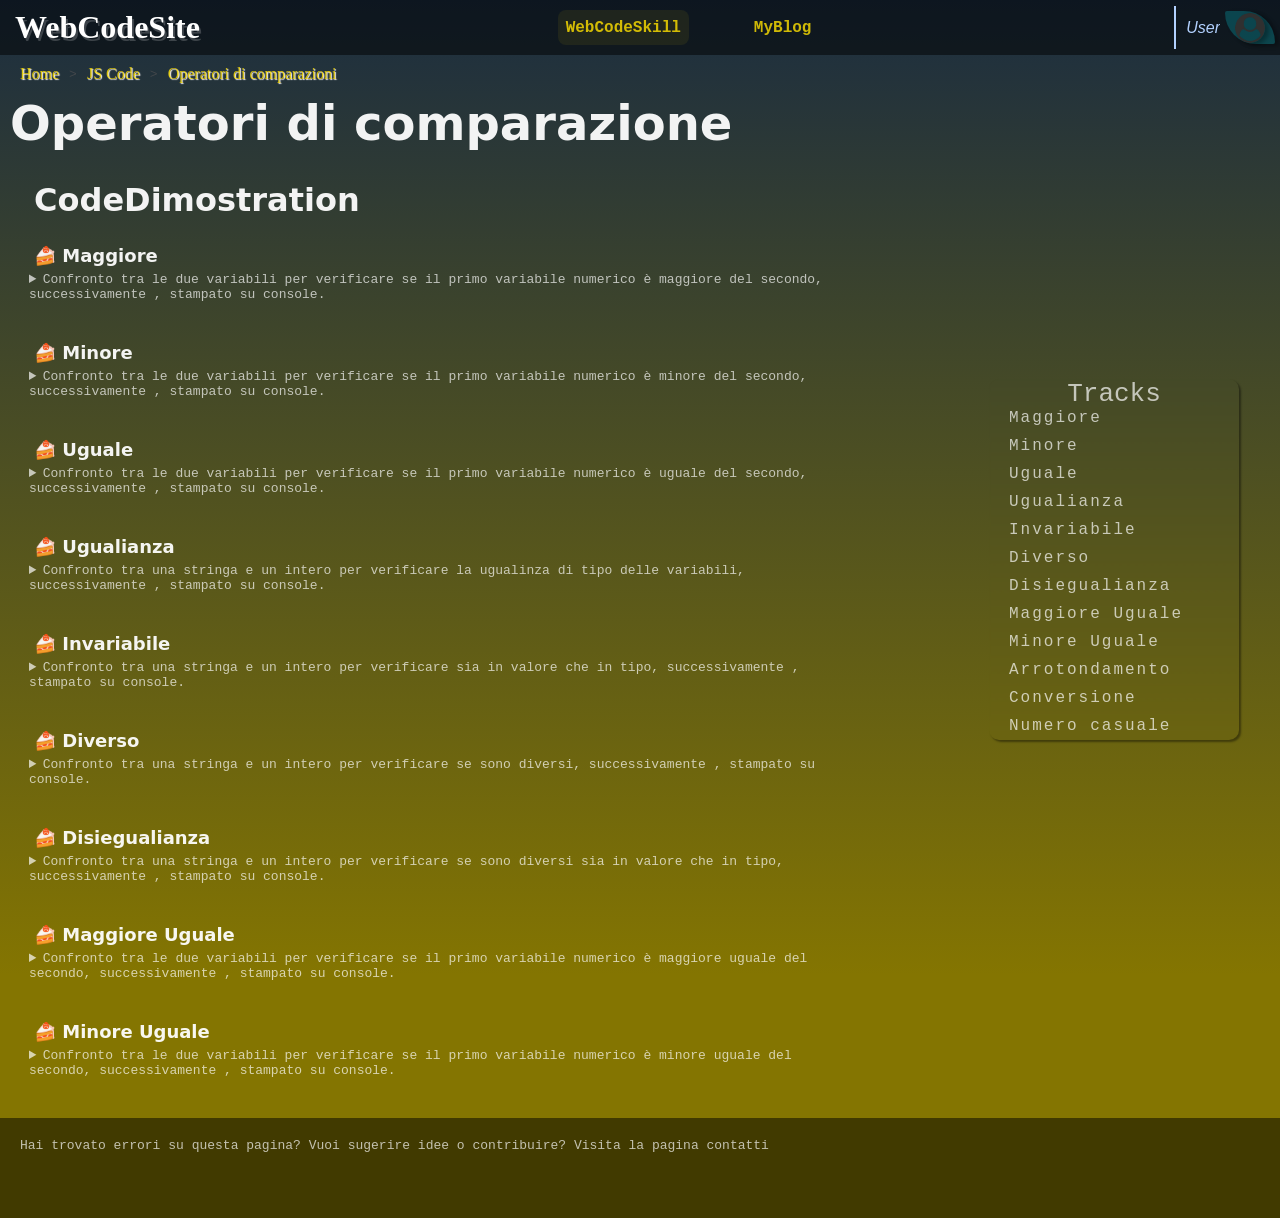
==== js/Argomenti/OC.html @ e29e75a0 "ADD WorkSpace JS PAG OC.html" ====
<!DOCTYPE html>
<html lang="en">

<head>
    <meta charset="UTF-8">
    <meta name="viewport" content="width=device-width, initial-scale=1.0">
    <title>JS: WebCodeSite=Exerxises:JS/Amoroso-Franz/</title>
    <!-- Style -->

    <link rel="stylesheet" href="https://cdnjs.cloudflare.com/ajax/libs/font-awesome/6.4.0/css/all.min.css" integrity="sha512-iecdLmaskl7CVkqkXNQ/ZH/XLlvWZOJyj7Yy7tcenmpD1ypASozpmT/E0iPtmFIB46ZmdtAc9eNBvH0H/ZpiBw==" crossorigin="anonymous" referrerpolicy="no-referrer" />
    <link rel="stylesheet" href="style.css">
    <!-- JavaScript -->
    <script src="../script.js"></script>


</head>

<body class="allbody">
    <div>

        <!-- menu orizzontale 1 -->
        <div class="JCH">
            <div class="JM">
                <form action="" method="get">
                    <div class="M">
                        <h1 class="T1">WebCodeSite</h1>
                        <span class="SM">
                        <li class="LM LM2 LM3"><a href="../../index.php" name="WebCodeSkill" class="BTM">WebCodeSkill</a></li>
                        <li class="LM LM4"><a href="../../MyBlog.php" class="BTM">MyBlog</a></li>
                    </span>
                </form>


            <span class="LMP">

             <!-- <a href="../User/Login.php" class="A-10">
                <span></span>
                <span></span>
                <span></span>
                <span></span>
                Login
             </a> -->
             <p class="UM">User</p>
             <span class="Us">
                        
                        <img src="../../img/user1.png" alt="Accedi" class="IMGMA fa-spin">
            </span>

                <!-- Menù Verticale -->
                <div class="CML ">
                    <div class="ML"></div>
                    <div class="ML"></div>
                    <div class="ML"></div>
                </div>
            </span>
        </div>
    </div>


    <div id="MeTL" class="OF-H">
        <form action="" class="MT">
            <span class="L-1"></span>
            <span class="L-1"></span>
            <span class="L-1"></span>
            <span class="L-1"></span>
                <span class="I-5">
                    <p class="UM">User</p>
                    <span class="US">
                        <img src="../../img/user1.png" alt="Accedi" class="IMGMA fa-spin">
                    </span>
                </span>
                        <li class="L-5"><a href="" class="L-5">MyCreation</a></li>
                        <li class="L-5"><a href="" class="L-5">MyProgress</a></li>
                        <li class="L-5"><a href="" class="L-5">MyCarers</a></li>
                        <li class="L-5"><a href="" class="L-5">Settings</a></li>
                        <li class="L-5"><a href="" class="L-5">Loggout</a></li>
        </form>

        <form action="" method="get" class="MT">
            <span class="S-10">
                <a href=""><li class="LM4"><button type="submit" name="MyBlog" class="BTM">MyBlog</button></li></a>
                <a href=""><li class="LM2"><button type="submit" name="WebCodeSkill" class="BTM">WebCodeSkill</button></li></a>

                <a href="../User/Login.php" class="accedi">  
                    <span></span>
                    <span></span>
                    <span></span>
                    <span></span>
                    LOGIN
                </a>
            </span>
        </form>
        
    </div>


            <!-- Menù User -->
            <div id="MeT" class="MT">
                <span></span>
                <span></span>
                <span></span>
                <span></span>
            </span>
                    <li class="L-5"><a href="" class="L-5">MyCreation</a></li>
                    <li class="L-5"><a href="" class="L-5">MyProgress</a></li>
                    <li class="L-5"><a href="" class="L-5">MyCarers</a></li>
                    <li class="L-5"><a href="" class="L-5">Settings</a></li>
                    <li class="L-5"><a href="" class="L-5">Loggout</a></li>
            </div>
            </header>
        
 <main>
    

<!-- Link di collegamento pagina -->
<div class=" CLinkPag">
    <a href="../../index.php"><p class="linkP">Home</p></a>
    <code class="linkP1">></code>
    <a href="../jsexe.html"><p class="linkP">JS Code</p></a>
    <code class="linkP1">></code>
    <a href="V&C.html"><p class="linkP">Operatori di comparazioni</p></a>
</div>
</main>
<section>
    <!-- Argomenti PHP -->
    <h1 class="Title4">Operatori di comparazione</h1>
    <div class=" CExercises">
    
       
            
            <div class="CHExercises">
                <div class="HExercises">
            <nav>
                <ol>
                    <li class="PEXE"><a href="#-tracce">Tracks</a></li>
                </ol>
                <ol class="CLTEXE">
                    <li class="LTEXE1 L-1"><a href="#-esercizio-1">Maggiore</a></li>
                    <li class="LTEXE L-1"><a href="#-esercizio-2">Minore</a></li>
                    <li class="LTEXE L-1"><a href="#-esercizio-3">Uguale</a></li>
                    <li class="LTEXE L-1"><a href="#-esercizio-4">Ugualianza</a></li>
                    <li class="LTEXE L-1"><a href="#-esercizio-5">Invariabile</a></li>
                    <li class="LTEXE L-1"><a href="#-esercizio-6">Diverso</a></li>
                    <li class="LTEXE L-1"><a href="#-esercizio-7">Disiegualianza</a></li>
                    <li class="LTEXE L-1"><a href="#-esercizio-8">Maggiore Uguale</a></li>
                    <li class="LTEXE L-1"><a href="#-esercizio-9">Minore Uguale</a></li>
                    <li class="LTEXE L-1"><a href="#-esercizio-10">Arrotondamento</a></li>
                    <li class="LTEXE L-1"><a href="#-esercizio-11">Conversione</a></li>
                    <li class="LTEXE L-1"><a href="#-esercizio-12">Numero casuale</a></li>
                </ol>
            </nav>
            </div>
           
        </div>
        <div class="BExercises">
        <div class="tracce">
            <span class="TT-10"><h2 class="Title5"><a href="#-tracce">CodeDimostration</a></h2></span>


                <span class="cont-EXE">
                    <h3 class="LTEXE2" id="-esercizio-1"><a aria-hidden="true" tabindex="-1" href="#-esercizio-1">🍰 Maggiore</a></h3>
                        <details id="TastTitl2" class="mb-10"><summary class="pExe1">Confronto tra le due variabili per verificare se il primo variabile numerico è maggiore del secondo, successivamente , stampato su console.</summary>
                            <div class="CEXESVTEXT">
                                    <pre is:raw="" class="EXESVTEXT" style="overflow-x: auto;">
                                        <code>
                                            <span class="EXEROW"><span style="color: #6000fa">let</span><span style="color: #C9D1D9"> </span><span style="color: #fa2e00">num1</span><span style="color: #C9D1D9"> </span><span style="color: #79C0FF">=</span><span style="color: #C9D1D9"> </span><span style="color: #ffc400">5</span><span style="color: #C9D1D9">;</span></span>
                                            <span class="EXEROW"><span style="color: #6000fa">let</span><span style="color: #C9D1D9"> </span><span style="color: #fa2e00">num2</span><span style="color: #C9D1D9"> </span><span style="color: #79C0FF">=</span><span style="color: #C9D1D9"> </span><span style="color: #ffc400">7</span><span style="color: #C9D1D9">;</span></span>
                                            <span class="EXEROW"><span style="color: #ffc400">console.</span><span style="color: #fa2e00">log</span><span style="color: #ffc400">(</span><span style="color: #00ff37">"Il primo numero è maggiore del secondo? "</span><span style="color: #79C0FF"> + </span><span style="color: #C9D1D9;"> </span><span style="color: #9a00fa;">(</span><span style="color: #fa2e00">num1</span><span style="color:#79C0FF;"> > </span><span style="color:#fa2e00;">num2</span><span style="color: #9a00fa;">)</span><span style="color: #ffc400">)</span></span>
                                            <span class="EXEROW"><span style="color: #613d04">//output Il primo numero è maggiore del secondo? false</span></span>
                                        </code>
                                    </pre>
                            </div>
                            <details id="TastTitl2" class="mb-10" open><summary class="pExe1">Confronto tra le due stringhe per verificare se la prima stringa viene prima della seconda in ordine alfabetico, successivamente , stampato su console.</summary>
                                <div class="CEXESVTEXT">
                                        <pre is:raw="" class="EXESVTEXT" style="overflow-x: auto;">
                                            <code>
                                                <span class="EXEROW"><span style="color: #6000fa">let</span><span style="color: #C9D1D9"> </span><span style="color: #fa2e00">strg1</span><span style="color: #C9D1D9"> </span><span style="color: #79C0FF">=</span><span style="color: #C9D1D9"> </span><span style="color: #00ff37">"casa"</span><span style="color: #C9D1D9">;</span></span>
                                                <span class="EXEROW"><span style="color: #6000fa">let</span><span style="color: #C9D1D9"> </span><span style="color: #fa2e00">strg2</span><span style="color: #C9D1D9"> </span><span style="color: #79C0FF">=</span><span style="color: #C9D1D9"> </span><span style="color: #00ff37">"auto"</span><span style="color: #C9D1D9">;</span></span>
                                                <span class="EXEROW"><span style="color: #ffc400">console.</span><span style="color: #fa2e00">log</span><span style="color: #ffc400">(</span><span style="color: #00ff37">"La prima stringa viene prima della seconda? "</span><span style="color: #79C0FF"> + </span><span style="color: #C9D1D9;"> </span><span style="color: #9a00fa;">(</span><span style="color: #fa2e00">strg1</span><span style="color:#79C0FF;"> < </span><span style="color:#fa2e00;">strg2</span><span style="color: #9a00fa;">)</span><span style="color: #ffc400">)</span></span>
                                                <span class="EXEROW"><span style="color: #613d04">//output La prima stringa viene prima della seconda? false</span></span>
                                            </code>
                                        </pre>
                                </div>
                            </details>
                        </details>
                </span>
           
                <span class="cont-EXE">
                    <h3 class="LTEXE2" id="-esercizio-2"><a aria-hidden="true" tabindex="-1" href="#-esercizio-2">🍰 Minore</a></h3>
                        <details id="TastTitl2" class="mb-10"><summary class="pExe1">Confronto tra le due variabili per verificare se il primo variabile numerico è minore del secondo, successivamente , stampato su console.</summary>
                                <div class="CEXESVTEXT">
                                    <pre is:raw="" class="EXESVTEXT" style=" overflow-x: auto;">
                                        <code>
                                            <span class="EXEROW"><span style="color: #6000fa">let</span><span style="color: #C9D1D9"> </span><span style="color: #fa2e00">num1</span><span style="color: #C9D1D9"> </span><span style="color: #79C0FF">=</span><span style="color: #C9D1D9"> </span><span style="color: #ffc400">5</span><span style="color: #C9D1D9">;</span></span>
                                            <span class="EXEROW"><span style="color: #6000fa">let</span><span style="color: #C9D1D9"> </span><span style="color: #fa2e00">num2</span><span style="color: #C9D1D9"> </span><span style="color: #79C0FF">=</span><span style="color: #C9D1D9"> </span><span style="color: #ffc400">7</span><span style="color: #C9D1D9">;</span></span>
                                            <span class="EXEROW"><span style="color: #ffc400">console.</span><span style="color: #fa2e00">log</span><span style="color: #ffc400">(</span><span style="color: #00ff37">"Il primo numero è minore del secondo? "</span><span style="color: #79C0FF"> + </span><span style="color: #C9D1D9;"> </span><span style="color: #9a00fa;">(</span><span style="color: #fa2e00">num1</span><span style="color:#79C0FF;"> < </span><span style="color:#fa2e00;">num2</span><span style="color: #9a00fa;">)</span><span style="color: #ffc400">)</span></span>
                                            <span class="EXEROW"><span style="color: #613d04">//output Il primo numero è minore del secondo? true</span></span>
                                        </code>
                                    </pre>
                                </div>
                        </details>
                </span>

                <span class="cont-EXE">
                    <h3 class="LTEXE2" id="-esercizio-3"><a aria-hidden="true" tabindex="-1" href="#-esercizio-3">🍰 Uguale</a></h3>
                        <details id="TastTitl2" class="mb-10"><summary class="pExe1">Confronto tra le due variabili per verificare se il primo variabile numerico è uguale del secondo, successivamente , stampato su console.</summary>
                            <div class="CEXESVTEXT">
                                <pre is:raw="" class="EXESVTEXT" style=" overflow-x: auto;">
                                    <code>
                                        <span class="EXEROW"><span style="color: #6000fa">let</span><span style="color: #C9D1D9"> </span><span style="color: #fa2e00">num1</span><span style="color: #C9D1D9"> </span><span style="color: #79C0FF">=</span><span style="color: #C9D1D9"> </span><span style="color: #ffc400">5</span><span style="color: #C9D1D9">;</span></span>
                                        <span class="EXEROW"><span style="color: #6000fa">let</span><span style="color: #C9D1D9"> </span><span style="color: #fa2e00">num2</span><span style="color: #C9D1D9"> </span><span style="color: #79C0FF">=</span><span style="color: #C9D1D9"> </span><span style="color: #ffc400">7</span><span style="color: #C9D1D9">;</span></span>
                                        <span class="EXEROW"><span style="color: #ffc400">console.</span><span style="color: #fa2e00">log</span><span style="color: #ffc400">(</span><span style="color: #00ff37">"Il primo numero è uguale del secondo? "</span><span style="color: #79C0FF"> + </span><span style="color: #C9D1D9;"> </span><span style="color: #9a00fa;">(</span><span style="color: #fa2e00">num1</span><span style="color:#79C0FF;"> = </span><span style="color:#fa2e00;">num2</span><span style="color: #9a00fa;">)</span><span style="color: #ffc400">)</span></span>
                                        <span class="EXEROW"><span style="color: #613d04">//output Il primo numero è uguale del secondo? false</span></span>
                                    </code>
                                </pre>
                            </div>
                        </details>
                </span>

                <span class="cont-EXE">
                    <h3 class="LTEXE2" id="-esercizio-4"><a aria-hidden="true" tabindex="-1" href="#-esercizio-4">🍰 Ugualianza</a></h3>
                        <details id="TastTitl2" class="mb-10"><summary class="pExe1">Confronto tra una stringa e un intero per verificare la ugualinza di tipo delle variabili, successivamente , stampato su console.</summary>
                            <div class="CEXESVTEXT">
                                <pre is:raw="" class="EXESVTEXT" style=" overflow-x: auto;">
                                    <code>
                                        <span class="EXEROW"><span style="color: #6000fa">let</span><span style="color: #C9D1D9"> </span><span style="color: #fa2e00">numero</span><span style="color: #C9D1D9"> </span><span style="color: #79C0FF">=</span><span style="color: #C9D1D9"> </span><span style="color: #ffc400">5</span><span style="color: #C9D1D9">;</span></span>
                                        <span class="EXEROW"><span style="color: #6000fa">let</span><span style="color: #C9D1D9"> </span><span style="color: #fa2e00">stringa</span><span style="color: #C9D1D9"> </span><span style="color: #79C0FF">=</span><span style="color: #C9D1D9"> </span><span style="color: #00ff37">"5"</span><span style="color: #C9D1D9">;</span></span>
                                        <span class="EXEROW"><span style="color: #ffc400">console.</span><span style="color: #fa2e00">log</span><span style="color: #ffc400">(</span><span style="color: #00ff37">"Il primo numero è uguale del secondo? "</span><span style="color: #79C0FF"> + </span><span style="color: #C9D1D9;"> </span><span style="color: #9a00fa;">(</span><span style="color: #fa2e00">numero</span><span style="color:#79C0FF;"> == </span><span style="color:#fa2e00;">stringa</span><span style="color: #9a00fa;">)</span><span style="color: #ffc400">)</span></span>
                                        <span class="EXEROW"><span style="color: #613d04">//output Le due variabili hanno la stessa ugualianza di tipo? false</span></span>
                                    </code>
                                </pre>
                            </div>
                        </details>
                </span>

                <span class="cont-EXE">
                    <h3 class="LTEXE2" id="-esercizio-5"><a aria-hidden="true" tabindex="-1" href="#-esercizio-5">🍰 Invariabile</a></h3>
                        <details id="TastTitl2" class="mb-10"><summary class="pExe1">Confronto tra una stringa e un intero per verificare sia in valore che in tipo, successivamente , stampato su console.</summary>
                            <div class="CEXESVTEXT">
                                    <pre is:raw="" class="EXESVTEXT" style=" overflow-x: auto;">
                                        <code>
                                            <span class="EXEROW"><span style="color: #6000fa">let</span><span style="color: #C9D1D9"> </span><span style="color: #fa2e00">numero</span><span style="color: #C9D1D9"> </span><span style="color: #79C0FF">=</span><span style="color: #C9D1D9"> </span><span style="color: #ffc400">5</span><span style="color: #C9D1D9">;</span></span>
                                            <span class="EXEROW"><span style="color: #6000fa">let</span><span style="color: #C9D1D9"> </span><span style="color: #fa2e00">stringa</span><span style="color: #C9D1D9"> </span><span style="color: #79C0FF">=</span><span style="color: #C9D1D9"> </span><span style="color: #00ff37">"5"</span><span style="color: #C9D1D9">;</span></span>
                                            <span class="EXEROW"><span style="color: #ffc400">console.</span><span style="color: #fa2e00">log</span><span style="color: #ffc400">(</span></span>
                                            <span class="EXEROW"><span style="color: #C9D1D9"> </span><span style="color: #00ff37">"Il numero è la stringa sono uguali in valore e tipo?"</span><span style="color: #C9D1D9"> </span><span style="color: #79C0FF"> + </span></span>
                                            <span class="EXEROW"><span style="color: #C9D1D9">  </span><span style="color: #9a00fa">(</span><span style="color: #fa2e00">numero</span><span style="color: #79C0FF"> === </span><span style="color: #79C0FF;">parseInt</span><span style="color: #022d52;">(</span><span style="color: #fa2e00;">stringa</span><span style="color: #022d52;">)</span><span style="color: #9a00fa;">)</span><span style="color: #ffc400;">)</span><span style="color: #79C0FF;">;</span></span>
                                            <span class="EXEROW"><span style="color: #613d04">//Convertendo la stringa in intero</span></span>
                                            <span class="EXEROW"><span style="color: #613d04">//output Il numero è la stringa sono uguali in valore e tipo? true</span></span>
                                            <span class="EXEROW"><span style="color: #ffc400">console.</span><span style="color: #fa2e00">log</span><span style="color: #ffc400">(</span></span>
                                            <span class="EXEROW"><span style="color: #C9D1D9"> </span><span style="color: #00ff37">"Il numero è la stringa sono uguali in valore e tipo?"</span><span style="color: #C9D1D9"> </span><span style="color: #79C0FF"> + </span><span style="color: #9a00fa">(</span><span style="color: #fa2e00">numero</span><span style="color: #79C0FF"> === </span><span style="color: #fa2e00;">stringa</span><span style="color: #9a00fa;">)</span><span style="color: #ffc400;">)</span><span style="color: #79C0FF;">;</span></span>                                            
                                            <span class="EXEROW"><span style="color: #613d04">//Lasciando i valori stringhe come stringhe ed gli interi come interi</span></span>
                                            <span class="EXEROW"><span style="color: #613d04">//output Il numero è la stringa sono uguali in valore e tipo? true</span></span>
                                        </code>
                                    </pre>
                            </div>
                        </details>
                </span>

                <span class="cont-EXE">
                    <h3 class="LTEXE2" id="-esercizio-6"><a aria-hidden="true" tabindex="-1" href="#-esercizio-6">🍰 Diverso</a></h3>
                        <details id="TastTitl2" class="mb-10"><summary class="pExe1">Confronto tra una stringa e un intero per verificare se sono diversi, successivamente , stampato su console.</summary>
                            <div class="CEXESVTEXT">
                                    <pre is:raw="" class="EXESVTEXT" style=" overflow-x: auto;">
                                        <code>
                                            <span class="EXEROW"><span style="color: #6000fa">let</span><span style="color: #C9D1D9"> </span><span style="color: #fa2e00">numero</span><span style="color: #C9D1D9"> </span><span style="color: #79C0FF">=</span><span style="color: #C9D1D9"> </span><span style="color: #ffc400">5</span><span style="color: #C9D1D9">;</span></span>
                                            <span class="EXEROW"><span style="color: #6000fa">let</span><span style="color: #C9D1D9"> </span><span style="color: #fa2e00">stringa</span><span style="color: #C9D1D9"> </span><span style="color: #79C0FF">=</span><span style="color: #C9D1D9"> </span><span style="color: #00ff37">"5"</span><span style="color: #C9D1D9">;</span></span>
                                            <span class="EXEROW"><span style="color: #ffc400">console.</span><span style="color: #fa2e00">log</span><span style="color: #ffc400">(</span><span style="color: #00ff37">"Il primo numero è diverso del secondo? "</span><span style="color: #79C0FF"> + </span><span style="color: #C9D1D9;"> </span><span style="color: #9a00fa;">(</span><span style="color: #fa2e00">numero</span><span style="color:#79C0FF;"> != </span><span style="color:#fa2e00;">stringa</span><span style="color: #9a00fa;">)</span><span style="color: #ffc400">)</span></span>
                                            <span class="EXEROW"><span style="color: #613d04">//output Le due variabili sono diversi? true</span></span>
                                        </code>
                                    </pre>
                            </div>
                            <details id="TastTitl2" class="mb-10" open><summary class="pExe1">Confronto tra due variabili interi per verificare se sono diversi, successivamente , stampato su console.</summary>
                                <div class="CEXESVTEXT">
                                        <pre is:raw="" class="EXESVTEXT" style=" overflow-x: auto;">
                                            <code>
                                                <span class="EXEROW"><span style="color: #6000fa">let</span><span style="color: #C9D1D9"> </span><span style="color: #fa2e00">Int1</span><span style="color: #C9D1D9"> </span><span style="color: #79C0FF">=</span><span style="color: #C9D1D9"> </span><span style="color: #ffc400">8</span><span style="color: #C9D1D9">;</span></span>
                                                <span class="EXEROW"><span style="color: #6000fa">let</span><span style="color: #C9D1D9"> </span><span style="color: #fa2e00">Int2</span><span style="color: #C9D1D9"> </span><span style="color: #79C0FF">=</span><span style="color: #C9D1D9"> </span><span style="color: #00ff37">10</span><span style="color: #C9D1D9">;</span></span>
                                                <span class="EXEROW"><span style="color: #ffc400">console.</span><span style="color: #fa2e00">log</span><span style="color: #ffc400">(</span><span style="color: #00ff37">"Il primo numero è diverso del secondo? "</span><span style="color: #79C0FF"> + </span><span style="color: #C9D1D9;"> </span><span style="color: #9a00fa;">(</span><span style="color: #fa2e00">Int1</span><span style="color:#79C0FF;"> != </span><span style="color:#fa2e00;">Int2</span><span style="color: #9a00fa;">)</span><span style="color: #ffc400">)</span></span>
                                                <span class="EXEROW"><span style="color: #613d04">//output Le due variabili sono diversi? true</span></span>
                                            </code>
                                        </pre>
                                </div>
                            </details>
                        </details>
                </span>

                <span class="cont-EXE">
                    <h3 class="LTEXE2" id="-esercizio-7"><a aria-hidden="true" tabindex="-1" href="#-esercizio-7">🍰 Disiegualianza</a></h3>
                        <details id="TastTitl2" class="mb-10"><summary class="pExe1">Confronto tra una stringa e un intero per verificare se sono diversi sia in valore che in tipo, successivamente , stampato su console.</summary>
                            <div class="CEXESVTEXT">
                                    <pre is:raw="" class="EXESVTEXT" style=" overflow-x: auto;">
                                        <code>
                                            <span class="EXEROW"><span style="color: #6000fa">let</span><span style="color: #C9D1D9"> </span><span style="color: #fa2e00">numero</span><span style="color: #C9D1D9"> </span><span style="color: #79C0FF">=</span><span style="color: #C9D1D9"> </span><span style="color: #ffc400">5</span><span style="color: #C9D1D9">;</span></span>
                                            <span class="EXEROW"><span style="color: #6000fa">let</span><span style="color: #C9D1D9"> </span><span style="color: #fa2e00">stringa</span><span style="color: #C9D1D9"> </span><span style="color: #79C0FF">=</span><span style="color: #C9D1D9"> </span><span style="color: #00ff37">"5"</span><span style="color: #C9D1D9">;</span></span>
                                            <span class="EXEROW"><span style="color: #ffc400">console.</span><span style="color: #fa2e00">log</span><span style="color: #ffc400">(</span></span>
                                            <span class="EXEROW"><span style="color: #C9D1D9"> </span><span style="color: #00ff37">"Il numero è la stringa sono diversi in valore e tipo?"</span><span style="color: #C9D1D9"> </span><span style="color: #79C0FF"> + </span></span>
                                            <span class="EXEROW"><span style="color: #C9D1D9">  </span><span style="color: #9a00fa">(</span><span style="color: #fa2e00">numero</span><span style="color: #79C0FF"> !== </span><span style="color: #79C0FF;">parseInt</span><span style="color: #022d52;">(</span><span style="color: #fa2e00;">stringa</span><span style="color: #022d52;">)</span><span style="color: #9a00fa;">)</span><span style="color: #ffc400;">)</span><span style="color: #79C0FF;">;</span></span>
                                            <span class="EXEROW"><span style="color: #613d04">//Convertendo la stringa in intero</span></span>
                                            <span class="EXEROW"><span style="color: #613d04">//output Il numero è la stringa sono diversi in valore e tipo? false</span></span>
                                        </code>
                                    </pre>
                            </div>
                        </details>
                </span>

                <span class="cont-EXE">
                    <h3 class="LTEXE2" id="-esercizio-8"><a aria-hidden="true" tabindex="-1" href="#-esercizio-8">🍰 Maggiore Uguale</a></h3>
                        <details id="TastTitl2" class="mb-10"><summary class="pExe1">Confronto tra le due variabili per verificare se il primo variabile numerico è maggiore uguale del secondo, successivamente , stampato su console.</summary>
                            <div class="CEXESVTEXT">
                                    <pre is:raw="" class="EXESVTEXT" style=" overflow-x: auto;">
                                        <code>
                                            <span class="EXEROW"><span style="color: #6000fa">let</span><span style="color: #C9D1D9"> </span><span style="color: #fa2e00">num1</span><span style="color: #C9D1D9"> </span><span style="color: #79C0FF">=</span><span style="color: #C9D1D9"> </span><span style="color: #ffc400">7</span><span style="color: #C9D1D9">;</span></span>
                                            <span class="EXEROW"><span style="color: #6000fa">let</span><span style="color: #C9D1D9"> </span><span style="color: #fa2e00">num2</span><span style="color: #C9D1D9"> </span><span style="color: #79C0FF">=</span><span style="color: #C9D1D9"> </span><span style="color: #ffc400">7</span><span style="color: #C9D1D9">;</span></span>
                                            <span class="EXEROW"><span style="color: #ffc400">console.</span><span style="color: #fa2e00">log</span><span style="color: #ffc400">(</span><span style="color: #00ff37">"Il primo numero è maggiore uguale del secondo? "</span><span style="color: #79C0FF"> + </span><span style="color: #C9D1D9;"> </span><span style="color: #9a00fa;">(</span><span style="color: #fa2e00">num1</span><span style="color:#79C0FF;"> >= </span><span style="color:#fa2e00;">num2</span><span style="color: #9a00fa;">)</span><span style="color: #ffc400">)</span></span>
                                            <span class="EXEROW"><span style="color: #613d04">//output Il primo numero è maggiore uguale del secondo? true</span></span>
                                        </code>
                                    </pre>
                            </div>
                        </details>
                </span>

                <span class="cont-EXE">
                    <h3 class="LTEXE2" id="-esercizio-9"><a aria-hidden="true" tabindex="-1" href="#-esercizio-9">🍰 Minore Uguale</a></h3>
                            <details id="TastTitl2" class="mb-10"><summary class="pExe1">Confronto tra le due variabili per verificare se il primo variabile numerico è minore uguale del secondo, successivamente , stampato su console.</summary>
                            <div class="CEXESVTEXT">
                                    <pre is:raw="" class="EXESVTEXT" style=" overflow-x: auto;">
                                        <code>
                                            <span class="EXEROW"><span style="color: #6000fa">let</span><span style="color: #C9D1D9"> </span><span style="color: #fa2e00">num1</span><span style="color: #C9D1D9"> </span><span style="color: #79C0FF">=</span><span style="color: #C9D1D9"> </span><span style="color: #ffc400">10</span><span style="color: #C9D1D9">;</span></span>
                                            <span class="EXEROW"><span style="color: #6000fa">let</span><span style="color: #C9D1D9"> </span><span style="color: #fa2e00">num2</span><span style="color: #C9D1D9"> </span><span style="color: #79C0FF">=</span><span style="color: #C9D1D9"> </span><span style="color: #ffc400">5</span><span style="color: #C9D1D9">;</span></span>
                                            <span class="EXEROW"><span style="color: #ffc400">console.</span><span style="color: #fa2e00">log</span><span style="color: #ffc400">(</span><span style="color: #00ff37">"Il primo numero è minore uguale del secondo? "</span><span style="color: #79C0FF"> + </span><span style="color: #C9D1D9;"> </span><span style="color: #9a00fa;">(</span><span style="color: #fa2e00">num1</span><span style="color:#79C0FF;"> <= </span><span style="color:#fa2e00;">num2</span><span style="color: #9a00fa;">)</span><span style="color: #ffc400">)</span></span>
                                            <span class="EXEROW"><span style="color: #613d04">//output Il primo numero è minore uguale del secondo? true</span></span>
                                    </code>
                                    </pre>
                            </div>
                        </details>
                </span>
            </div>
    </div>
    </div>

</section>
    </div>
            <!-- Footer -->
<footer>
    <div class=" Cfooter">
        <div class="footer">
            <code>
                <p class="notepxpexe">Hai trovato errori  su questa pagina? Vuoi sugerire idee o contribuire? Visita la pagina contatti</p>
            </code>
        </div>
    </div>

</footer>
</body>

</html>
---- js/Argomenti/style.css ----
@media only screen and (min-width: 0px) and (max-width: 345px) {
    /* universal */
    ::-webkit-scrollbar { 
        width: 10px;
        background-color: rgba(169, 169, 169, 0);  
        border-radius: 100px;  
          }
      ::-webkit-scrollbar-track {
          -webkit-box-shadow: inset 0 0 6px rgba(0,0,0,0.3);
          background-color: #F5F5F5;
          display: none; 
        }
      ::-webkit-scrollbar-thumb {
          background-color: #a6141400;
          border: 1px solid #00000000;
          border-radius: 100px;   
        }
      ::-webkit-scrollbar-thumb:hover{
          background-color: rgba(255, 225, 0, 0.857);
          border: 1px solid #000000;
          border-radius: 0 100px 100px 0; 
        }
      ::-webkit-scrollbar-button {
          background-color: rgba(1, 1, 151, 0.434);
          border: 1px solid #000000;
          border-radius: 0px;
          display: none;
        }
    * {
      max-width: 100%;
      margin: 0;
      padding: 0;
      box-sizing: border-box;
    }
  
    li {
      list-style: none;
    }
    a {
      text-decoration: none;
    }
    .JCH {
      transition: 0.5s;
      max-width: 100%;
    }
    .EXESVTEXT code{
        width: 200px;
        display: flex;
        flex-direction: column;
      }
  
    /* Head */
  
    /* Barra Menù orizzontale */
    .JM {
      transition: 0.5s;
    }
  
    /* container Menù Sez 3*/
  
    .LMP {
      width: auto;
      padding: 5px;
      justify-items: right;
    }
    /* menù verticale User */
    .I-5 {
      font-size: 20px;
      margin: 10px;
      display: flex;
      flex-direction: row;
      align-items: center;
      justify-content: center;
      transition: 0.5s;
    }
    /* NAME USER */
    .I-5 .UM {
      margin: 5px;
      overflow: hidden;
      color: #b2d1ff;
      font-style: italic;
      font-family: sans-serif;
    }
    /* Cont USER */
    .I-5 .US {
      display: flex;
      justify-content: center;
      cursor: pointer;
      width: 50px;
      height: 33px;
      align-items: center;
      border-radius: 50px 50pc;
      background: #03e8f438;
      position: relative;
      box-shadow: 4px 2px 4px #00000150;
    }
    /* IMG USER */
    .I-5 .IMGMA {
      cursor: pointer;
      width: 30px;
      height: 30px;
      align-items: center;
      border-radius: 50px;
      background-color: #ffffff00;
      background: #03e8f400;
      position: relative;
      box-shadow: 4px 2px 4px #00000150;
    }
  
    /* menù verticale User*/
    .MTL {
      display: none;
    }
    #MeTL {
      z-index: 999;
      background-color: rgba(2, 111, 111, 0.32);
      -webkit-backdrop-filter: blur(1px);
      backdrop-filter: blur(1px);
      width: 100%;
      height: auto;
      right: 0px;
      opacity: 70%;
      /* overflow: hidden; */ /* Actived Solo quando User a fatto l'accesso */
      transition: 0.5s;
      position: absolute;
    }
    .OF-H {
      overflow: hidden; /* Active when logged in */
    }
    #MeTL form {
      -webkit-backdrop-filter: blur(1px);
      backdrop-filter: blur(1px);
    }
    #MeTL li .L-5 {
      padding: 20px 20px;
      width: auto;
      list-style: none;
      color: #b2d1ff;
      cursor: pointer;
      text-decoration: none;
      letter-spacing: 1px;
      transition: 0.5s;
    }
    #MeTL li .L-5:hover {
      letter-spacing: 4px;
      transition: 0.5s;
    }
  
    #MeTL li:hover {
      z-index: 999;
      backdrop-filter: blur(1px);
      background: #03e8f48c;
      color: #fff;
      border-radius: 5px;
      box-shadow: 0 0 5px #03e9f4, 0 0 25px #03e9f4, 0 0 50px #03e9f4,
        0 0 10px #03e9f4;
      transition: 0.5s;
    }
    #MeTL li {
      transition: 0.4s;
      padding: 10px;
      width: auto;
      list-style: none;
      cursor: pointer;
    }
    /* menù Verticale GUEST */
    .CML {
      display: flex;
      flex-direction: column;
      cursor: pointer;
    }
    .ML {
      background-color: #b2d1ff;
      height: 5px;
      width: 35px;
      margin: 2px;
      border-radius: 50px 0px 50px 0px;
    }
  
    /* Link menù verticale Guest*/
    #MeTL form span a li:hover {
      background: #03e8f48c;
      color: #fff;
      border-radius: 5px;
      box-shadow: 0 0 5px #03e9f4, 0 0 25px #03e9f4, 0 0 50px #03e9f4,
        0 0 10px #03e9f4;
      transition: 0.5s;
    }
    #MeTL form span a li:hover .BTM {
      color: #fff;
      transition: 0.5s;
    }
    #MeTL form span a li {
      transition: 0.4s;
      padding: 10px;
      width: auto;
      list-style: none;
      color: #fff;
      cursor: pointer;
      letter-spacing: 2px;
    }
    #MeTL form span a:hover {
      transition: 0.5s;
      background: #03e9f4;
      color: #fff;
      border-radius: 5px;
      box-shadow: 0 0 5px #03e9f4, 0 0 25px #03e9f4, 0 0 50px #03e9f4,
        0 0 10px #03e9f4;
    }
  
    /* BTN Accesso Menù Verticale */
    .accedi {
      backdrop-filter: blur(19px);
      background: rgba(0, 0, 0, 0.5);
      position: absolute;
      width: 100%;
      height: auto;
      right: 0;
      opacity: 70%;
      padding: 10px 20px;
      color: #00deea;
      font-size: 16px;
      text-decoration: none;
      overflow: hidden;
      transition: 0.5s;
      letter-spacing: 4px;
      justify-content: center;
    }
    .accedi span {
      position: absolute;
      display: block;
    }
  
    .accedi span:nth-child(1) {
      top: 0;
      left: -100%;
      width: 100%;
      height: 2px;
      background: linear-gradient(90deg, #03e9f4, #03e8f40d);
      animation: Acc-anim1 1s linear infinite;
    }
  
    @keyframes Acc-anim1 {
      0% {
        left: -100%;
      }
      50%,
      100% {
        left: 100%;
      }
    }
  
    .accedi span:nth-child(2) {
      top: -100%;
      right: 0;
      width: 2px;
      height: 100%;
      background: linear-gradient(180deg, #03e9f4, #03e8f40d);
      animation: Acc-anim2 1s linear infinite;
      animation-delay: 0.25s;
    }
  
    @keyframes Acc-anim2 {
      50%,
      100% {
        top: 100%;
      }
    }
  
    .accedi span:nth-child(3) {
      bottom: 0;
      right: -100%;
      width: 100%;
      height: 2px;
      background: linear-gradient(270deg, #03e9f4, #03e8f40d);
      animation: Acc-anim3 1s linear infinite;
      animation-delay: 0.5s;
    }
  
    @keyframes Acc-anim3 {
      50%,
      100% {
        right: 100%;
      }
    }
  
    .accedi span:nth-child(4) {
      bottom: -100%;
      left: 0;
      width: 2px;
      height: 100%;
      background: linear-gradient(360deg, #03e9f4, #03e8f40d);
      animation: Acc-anim4 1s linear infinite;
      animation-delay: 0.75s;
    }
  
    @keyframes Acc-anim4 {
      0% {
        bottom: -100%;
      }
  
      50%,
      100% {
        bottom: 100%;
      }
    }
  
    /* Menù Orizzontale */
  
    .M {
      background-color: rgb(0, 0, 0, 0.5);
      display: flex;
      align-items: center;
      z-index: 0;
      justify-content: space-between;
    }
    /* title Menù */
    .JM h1 {
      font-size: 24px;
      color: white;
      text-shadow: 2px 3px #ffffff31;
      z-index: 1;
      margin-left: 15px;
    }
    /* button menu */
    .BTM {
      font-weight: 700;
      font-family: Courier, Courier, monospace;
      background-color: rgba(0, 0, 0, 0);
      border: none;
      color: #03e8f497;
      cursor: pointer;
    }
    /* listMenù orizzontale */
    .A-10 {
      display: none;
    }
    span .LM {
      display: none;
    }
    span .LM3 {
      display: none;
    }
    /*  Container IMG User */
    .Us {
      display: none;
    }
    /* Immaggine User */
    /* Nomw User */
    .LMP p {
      display: none;
    }
    /* Menù User  */
    .MT {
      display: none;
    }
    /* Box Menù User */
    #MeT {
      display: none;
    }
    /* BOX User */
    #MeTL .L-1 {
      position: absolute;
      display: block;
    }
    #MeTL .L-1:nth-child(1) {
      top: 0;
      left: -100%;
      width: 100%;
      height: 2px;
      background: linear-gradient(90deg, #03e9f4, #03e8f40d);
      animation: box-anim1 1s linear infinite;
    }
  
    @keyframes box-anim1 {
      0% {
        left: -100%;
      }
  
      50%,
      100% {
        left: 100%;
      }
    }
  
    #MeTL .L-1:nth-child(2) {
      top: -100%;
      right: 0;
      width: 2px;
      height: 100%;
      background: linear-gradient(180deg, #03e9f4, #03e8f40d);
      animation: box-anim2 1s linear infinite;
      animation-delay: 0.25s;
    }
  
    @keyframes box-anim2 {
      50%,
      100% {
        top: 100%;
      }
    }
  
    #MeTL .L-1:nth-child(3) {
      bottom: 0;
      right: -100%;
      width: 100%;
      height: 2px;
      background: linear-gradient(270deg, #03e9f4, #03e8f40d);
      animation: box-anim3 1s linear infinite;
      animation-delay: 0.5s;
    }
  
    @keyframes box-anim3 {
      50%,
      100% {
        right: 100%;
      }
    }
  
    #MeTL .L-1:nth-child(4) {
      bottom: -100%;
      left: 0;
      width: 2px;
      height: 100%;
      background: linear-gradient(360deg, #03e9f4, #03e8f40d);
      animation: box-anim4 1s linear infinite;
      animation-delay: 0.75s;
    }
  
    @keyframes box-anim4 {
      0% {
        bottom: -100%;
      }
  
      50%,
      100% {
        bottom: 100%;
      }
    }
    /* End Menu 2 */
    /* End Head */
  
    /* Body */
  
    /* Body Pagina */
  
    .allbody {
      transition: 0.5s;
      height: 100%;
      width: 100%;
      /* background: #1b2d40; */
      background: linear-gradient(to top, rgb(132, 117, 1) 20%, #1b2d40 100%),
          linear-gradient(to right, #1b2d40 28%, rgba(240, 240, 240, 0.628) 100%),
        linear-gradient(to left, #1b2d40 51%, rgba(40, 40, 40, 0.628) 68%);
    }
  
    .bodyI {
      transition: 0.5s;
      height: 100%;
      width: 100%;
      /* background-image: url("img/sfondo2.jpg"); */
      background: #243b55;
      background-size: auto;
    }
  
    .BodyE {
      transition: 0.5s;
      height: 100%;
      width: 100%;
      /* background: url("img/sfondo.jpg") no-repeat; */
      background: #243b55;
      background-size: cover;
    }
  
    /* BodyH */
    /* container BodyH*/
  
    .CHB1 {
      display: flex;
      align-items: center;
      justify-content: center;
    }
  
    .BHB {
      background: cover;
    }
  
    .HB {
      display: flex;
      flex-direction: column;
      align-items: center;
      justify-content: center;
      margin: 25px;
      padding: 10px;
      width: 100%;
      height: auto;
      background-color: rgba(56, 58, 115, 0);
      border-radius: 30px;
      box-shadow: 2px 2px 2px 2px #00000150;
      backdrop-filter: blur(5px);
    }
    .HB h2 {
      padding: 10px;
      font-size: larger;
      font-family: arial;
      font-weight: 900;
      /* color: rgb(255, 255, 255); */
      color: rgba(255, 255, 255, 0.383);
    }
    .HB p {
      padding: 10px;
      font-size: medium;
      font-family: helvetica;
      /* color: rgb(255, 255, 255); */
      color: rgba(255, 255, 255, 0.513);
    }
  
    /* Link Pagina */
    .CLinkPag {
      margin: 10px;
      display: flex;
      flex-direction: row;
      align-items: center;
    }
  
    .CLinkPag a {
      text-decoration: none;
    }
  
    .linkP {
      margin-right: 5px;
      margin-left: 5px;
      color: rgba(255, 225, 0, 0.805);
      text-shadow: 1px 1px 1px rgb(255, 248, 248);
      transition: 0.5s;
      font-size: 10px;
      letter-spacing: 2px;
    }
    .linkP:hover {
      padding: 5px;
      background: rgba(255, 225, 0, 0.805);
      color: #fff;
      border-radius: 5px;
      box-shadow: 0 0 5px rgba(255, 225, 0, 0.805),
        0 0 25px rgba(255, 225, 0, 0.805), 0 0 50px rgba(255, 225, 0, 0.805),
        0 0 10px rgba(255, 225, 0, 0.805);
    }
  
    .linkP1 {
      color: #5a565690;
    }
  
  
    /* //Section */
   /* title list phpexE */
  .TT-10 {
    margin: 50px 0px 50px 0px;
  }
  span h2.Title5 {
    font-size: large;
    font-family: system-ui;
    padding: 10px;
    margin-top: 10px;
  }
  span h2.Title5 a {
    color: #fffffff0;
  }
  .Title4 {
    font-size: large;
    font-family: system-ui;
    padding: 10px;
    color: #fffffff0;
    margin-top: 10px;
  }
  /* Paragrafo list phpExe */
  .PEXE a {
    margin: 10px 10px 0px 10px;
    color: rgba(255, 255, 255, 0.687) !important;
    font-family: monospace;
    font-size: xx-large;
  }
  /* LinKExe & ol PhpExe */
  .CLTEXE {
    margin-left: 15px;
    padding: 5px;
  }
  .L-1 {
    letter-spacing: 2px;
  }
  .L-1 a:hover {
    padding: 5px;
    background: rgba(255, 225, 0, 0.805);
    color: #fff;
    border-radius: 5px;
    box-shadow: 0 0 5px rgba(255, 225, 0, 0.805),
      0 0 25px rgba(255, 225, 0, 0.805), 0 0 50px rgba(255, 225, 0, 0.805),
      0 0 10px rgba(255, 225, 0, 0.805);
        letter-spacing: 4px;
  }
  .LTEXE {
    list-style: none;
    /*  padding: 5px; */
    margin: 10px 0px 0px 0px;
    font-family: monospace;
    font-size: large;
  }
  .LTEXE1 {
    list-style: none;
    /*  padding: 5px; */
    margin: 0px 0px 0px 0px;
    font-family: monospace;
    font-size: large;
  }
  .LTEXE a {
    color: rgba(255, 255, 255, 0.687) !important;
  }
  .LTEXE1 a {
    color: rgba(255, 255, 255, 0.687) !important;
  }
  /* NotaPhpexe */
  p.notepxpexe {
    font-size: xx-small;
    margin: 20px;
    color: rgba(255, 255, 255, 0.687);
  }
  /* esercizi con soluzioni */
  /* title */
  .LTEXE2 a {
    font-family: system-ui;
    /*  padding: 5px; */
    margin: 20px 0px 0px 10px;
    font-size: large;
    color: #fffffff0;
    cursor: default;
  }
  .LTEXE2 {
    margin-bottom: 0.25rem;
    margin-top: 1rem;
  }
  .mb-10 {
    margin-bottom: 2.5rem;
    margin-left: 5px;
  }
  /* ConteinerParagrafo */
  .CTexExe {
    margin-left: 15px;
    display: flex;
    flex-direction: row;
    align-items: center;
  }
  /* paragrafo */
  .pExe1 {
    font-size: 8px;
    width: auto;
    margin: 5px 0px 0px 0px;
    color: rgba(255, 255, 255, 0.687);
    cursor: pointer;
    font-family: monospace;
  }
  /* Risposta EXE */
  .EXESV {
    max-width: 100%;
  }
  .CEXESVTEXT {
    padding-top: 1.25rem;
    padding-bottom: 1.25rem;
  }
  .CEXESVTEXT .EXESVTEXT {
    border-radius: 8px;
    background-color: #1b1b1b;
    font-size: 10px;
    width: auto;
    height: auto;
    padding-left: 10px;
    margin-bottom: 30px;
    margin-right: 8px;
    display: flex;
  }
  /* TextEXE */
  .EXEROW {
    display: flex;
    flex-direction: row;
    margin: 4px;
  }

  /* Conteiner esercizi */
  .CExercises {
    display: grid;
  }
  .HExercises nav{
    width: 250px;
    background: rgb(255 255 255 / 0%);
    border: none;
    border-radius: 10px;
    box-shadow: 2px 2px 2px rgba(0,0,0,0.4);
    transition: 0.5s;
  }
  .HExercises nav ol:nth-child(1){
    display: flex;
    justify-content: center;
  }
  #SP {
    display: none;
  }
  .SC {
    border: 1px solid #434141;
    border-radius: 0px 0px 50px 50px;
    box-shadow: 1px 1px #434141;
    position: absolute;
    background-color: #5a565690;
    padding: 10px;
    width: auto;
    height: auto;
    z-index: 999;
  }

    /* Footer */
    footer {
      width: 100%;
      bottom: 0px;
    }
    .Cfooter {
      background-color: rgb(0, 0, 0, 0.5);
      width: 100%;
      height: 100px;
    }
    .footer {
      display: flex;
    }
    .cont-EXE{
        margin: 50px;
    }
  
    /* End BodyB */
    /* End Body */
  }
  @media only screen and (min-width: 346px) and (max-width: 459px) {
    /* universal */
    ::-webkit-scrollbar { 
        width: 10px;
        background-color: rgba(169, 169, 169, 0);  
        border-radius: 100px;  
          }
      ::-webkit-scrollbar-track {
          -webkit-box-shadow: inset 0 0 6px rgba(0,0,0,0.3);
          background-color: #F5F5F5;
          display: none; 
        }
      ::-webkit-scrollbar-thumb {
          background-color: #a6141400;
          border: 1px solid #00000000;
          border-radius: 100px;   
        }
      ::-webkit-scrollbar-thumb:hover{
          background-color: rgba(255, 225, 0, 0.857);
          border: 1px solid #000000;
          border-radius: 0 100px 100px 0; 
        }
      ::-webkit-scrollbar-button {
          background-color: rgba(1, 1, 151, 0.434);
          border: 1px solid #000000;
          border-radius: 0px;
          display: none;
        }
    * {
      max-width: 100%;
      margin: 0;
      padding: 0;
      box-sizing: border-box;
    }
  
    li {
      list-style: none;
    }
    .JCH {
      transition: 0.5s;
      max-width: 100%;
    }
    a {
      text-decoration: none;
    }
    .EXESVTEXT code{
      display: flex;
      flex-direction: column;
      width: 300px;
    }
  
    /* Head */
  
    /* Barra Menù orizzontale */
    .JM {
      transition: 0.5s;
    }
  
    /* container Menù Sez 3*/
  
    .LMP {
      width: auto;
      padding: 5px;
      justify-items: right;
    }
    /* menù verticale User */
    .I-5 {
      font-size: 20px;
      margin: 10px;
      display: flex;
      flex-direction: row;
      align-items: center;
      justify-content: center;
      transition: 0.5s;
    }
    /* NAME USER */
    .I-5 .UM {
      margin: 5px;
      overflow: hidden;
      color: #b2d1ff;
      font-style: italic;
      font-family: sans-serif;
    }
    /* Cont USER */
    .I-5 .US {
      display: flex;
      justify-content: center;
      cursor: pointer;
      width: 50px;
      height: 33px;
      align-items: center;
      border-radius: 50px 50pc;
      background: #03e8f438;
      position: relative;
      box-shadow: 4px 2px 4px #00000150;
    }
    /* IMG USER */
    .I-5 .IMGMA {
      cursor: pointer;
      width: 30px;
      height: 30px;
      align-items: center;
      border-radius: 50px;
      background-color: #ffffff00;
      background: #03e8f400;
      position: relative;
      box-shadow: 4px 2px 4px #00000150;
    }
  
    /* menù verticale User*/
    .MTL {
      display: none;
    }
    #MeTL {
      backdrop-filter: blur(1px);
      z-index: 999;
      background-color: rgb(0, 0, 0);
      width: 200px;
      height: auto;
      right: 0px;
      opacity: 70%;
      /* overflow: hidden; */ /* Actived Solo quando User a fatto l'accesso */
      transition: 0.5s;
      position: absolute;
    }
    .OF-H {
      overflow: hidden; /* Active when logged in */
    }
    #MeTL li .L-5 {
      padding: 20px 20px;
      width: auto;
      list-style: none;
      color: #b2d1ff;
      cursor: pointer;
      text-decoration: none;
      letter-spacing: 1px;
      transition: 0.5s;
    }
    #MeTL li .L-5:hover {
      letter-spacing: 4px;
      transition: 0.5s;
    }
  
    #MeTL li:hover {
      background: #03e8f48c;
      color: #fff;
      border-radius: 5px;
      box-shadow: 0 0 5px #03e9f4, 0 0 25px #03e9f4, 0 0 50px #03e9f4,
        0 0 10px #03e9f4;
      transition: 0.5s;
    }
    #MeTL li {
      transition: 0.4s;
      padding: 10px;
      width: auto;
      list-style: none;
      cursor: pointer;
    }
    /* menù Verticale GUEST */
    .CML {
      display: flex;
      flex-direction: column;
      cursor: pointer;
    }
    .ML {
      background-color: #b2d1ff;
      height: 5px;
      width: 35px;
      margin: 2px;
      border-radius: 50px 0px 50px 0px;
    }
  
    /* Link menù verticale Guest*/
    #MeTL form span a li:hover {
      background: #03e8f48c;
      color: #fff;
      border-radius: 5px;
      box-shadow: 0 0 5px #03e9f4, 0 0 25px #03e9f4, 0 0 50px #03e9f4,
        0 0 10px #03e9f4;
      transition: 0.5s;
    }
    #MeTL form span a li:hover .BTM {
      color: #fff;
      transition: 0.5s;
    }
    #MeTL form span a li {
      transition: 0.4s;
      padding: 10px;
      width: auto;
      list-style: none;
      color: #fff;
      cursor: pointer;
      letter-spacing: 2px;
    }
    #MeTL form span a:hover {
      transition: 0.5s;
      background: #03e9f4;
      color: #fff;
      border-radius: 5px;
      box-shadow: 0 0 5px #03e9f4, 0 0 25px #03e9f4, 0 0 50px #03e9f4,
        0 0 10px #03e9f4;
    }
  
    /* BTN Accesso Menù Verticale */
    .accedi {
      background: rgba(0, 0, 0, 0.5);
      position: absolute;
      width: 100%;
      height: auto;
      right: 0;
      opacity: 70%;
      padding: 10px 20px;
      color: #00deea;
      font-size: 16px;
      text-decoration: none;
      overflow: hidden;
      transition: 0.5s;
      letter-spacing: 4px;
      justify-content: center;
    }
    .accedi span {
      position: absolute;
      display: block;
    }
    .accedi span:nth-child(1) {
      top: 0;
      left: -100%;
      width: 100%;
      height: 2px;
      background: linear-gradient(90deg, #03e9f4, #03e8f40d);
      animation: Acc-anim1 1s linear infinite;
    }
    @keyframes Acc-anim1 {
      0% {
        left: -100%;
      }
      50%,
      100% {
        left: 100%;
      }
    }
    .accedi span:nth-child(2) {
      top: -100%;
      right: 0;
      width: 2px;
      height: 100%;
      background: linear-gradient(180deg, #03e9f4, #03e8f40d);
      animation: Acc-anim2 1s linear infinite;
      animation-delay: 0.25s;
    }
    @keyframes Acc-anim2 {
      50%,
      100% {
        top: 100%;
      }
    }
    .accedi span:nth-child(3) {
      bottom: 0;
      right: -100%;
      width: 100%;
      height: 2px;
      background: linear-gradient(270deg, #03e9f4, #03e8f40d);
      animation: Acc-anim3 1s linear infinite;
      animation-delay: 0.5s;
    }
    @keyframes Acc-anim3 {
      50%,
      100% {
        right: 100%;
      }
    }
    .accedi span:nth-child(4) {
      bottom: -100%;
      left: 0;
      width: 2px;
      height: 100%;
      background: linear-gradient(360deg, #03e9f4, #03e8f40d);
      animation: Acc-anim4 1s linear infinite;
      animation-delay: 0.75s;
    }
    @keyframes Acc-anim4 {
      0% {
        bottom: -100%;
      }
  
      50%,
      100% {
        bottom: 100%;
      }
    }
  
    /* Menù Orizzontale */
  
    .M {
      background-color: rgb(0, 0, 0, 0.5);
      display: flex;
      align-items: center;
      z-index: 0;
      justify-content: space-between;
    }
    /* title Menù */
    .JM h1 {
      color: white;
      text-shadow: 2px 3px #ffffff31;
      z-index: 1;
      margin-left: 15px;
    }
    /* button menu */
    .BTM {
      font-weight: 700;
      font-family: Courier, Courier, monospace;
      background-color: rgba(0, 0, 0, 0);
      border: none;
      color: #03e8f497;
      cursor: pointer;
    }
    /* listMenù orizzontale */
    .A-10 {
      display: none;
    }
    span .LM {
      display: none;
    }
    span .LM3 {
      display: none;
    }
    /*  Container IMG User */
    .Us {
      display: none;
    }
    /* Immaggine User */
    /* Nomw User */
    .LMP p {
      display: none;
    }
    /* Menù User  */
    .MT {
      display: none;
    }
    /* Box Menù User */
    #MeT {
      display: none;
    }
    /* BOX User */
    #MeTL .L-1 {
      position: absolute;
      display: block;
    }
    #MeTL .L-1:nth-child(1) {
      top: 0;
      left: -100%;
      width: 100%;
      height: 2px;
      background: linear-gradient(90deg, #03e9f4, #03e8f40d);
      animation: box-anim1 1s linear infinite;
    }
  
    @keyframes box-anim1 {
      0% {
        left: -100%;
      }
  
      50%,
      100% {
        left: 100%;
      }
    }
  
    #MeTL .L-1:nth-child(2) {
      top: -100%;
      right: 0;
      width: 2px;
      height: 100%;
      background: linear-gradient(180deg, #03e9f4, #03e8f40d);
      animation: box-anim2 1s linear infinite;
      animation-delay: 0.25s;
    }
  
    @keyframes box-anim2 {
      50%,
      100% {
        top: 100%;
      }
    }
  
    #MeTL .L-1:nth-child(3) {
      bottom: 0;
      right: -100%;
      width: 100%;
      height: 2px;
      background: linear-gradient(270deg, #03e9f4, #03e8f40d);
      animation: box-anim3 1s linear infinite;
      animation-delay: 0.5s;
    }
  
    @keyframes box-anim3 {
      50%,
      100% {
        right: 100%;
      }
    }
  
    #MeTL .L-1:nth-child(4) {
      bottom: -100%;
      left: 0;
      width: 2px;
      height: 100%;
      background: linear-gradient(360deg, #03e9f4, #03e8f40d);
      animation: box-anim4 1s linear infinite;
      animation-delay: 0.75s;
    }
  
    @keyframes box-anim4 {
      0% {
        bottom: -100%;
      }
  
      50%,
      100% {
        bottom: 100%;
      }
    }
    /* End Menu 2 */
    /* End Head */
  
    /* Body */
  
    /* Body Pagina */
  
    .allbody {
      transition: 0.5s;
      height: 100%;
      width: 100%;
      /* background: #1b2d40; */
      background: linear-gradient(to top, rgb(132, 117, 1) 20%, #1b2d40 100%),
        /* #364149  */
          linear-gradient(to right, #1b2d40 28%, rgba(240, 240, 240, 0.628) 100%),
        linear-gradient(to left, #1b2d40 51%, rgba(40, 40, 40, 0.628) 68%);
    }
  
    .bodyI {
      transition: 0.5s;
      height: 100%;
      width: 100%;
      /* background-image: url("img/sfondo2.jpg"); */
      background: #243b55;
      background-size: auto;
    }
  
    .BodyE {
      transition: 0.5s;
      height: 100%;
      width: 100%;
      /* background: url("img/sfondo.jpg") no-repeat; */
      background: #243b55;
      background-size: cover;
    }
    /* BodyH */
    /* container BodyH*/
  
    .CHB1 {
      display: flex;
      align-items: center;
      justify-content: center;
    }
  
    .HB {
      display: flex;
      align-items: center;
      justify-content: center;
      margin: 50px;
      flex-direction: column;
      width: auto;
      height: 250px;
      background-color: rgba(56, 58, 115, 0);
      border-radius: 50px;
      box-shadow: 2px 2px 2px 2px #00000150;
      backdrop-filter: blur(5px);
    }
    .HB h2 {
      padding: 10px;
      font-size: x-large;
      font-family: arial;
      font-weight: 900;
      /* color: rgb(255, 255, 255); */
      color: rgba(255, 255, 255, 0.383);
    }
    .HB p {
      padding: 10px;
      font-size: large;
      font-family: helvetica;
      /* color: rgb(255, 255, 255); */
      color: rgba(255, 255, 255, 0.513);
    }
  
    /* Icona exercises  */
    span.IcoX2 {
      display: flex;
      flex-direction: row;
      margin: 0px;
      padding: 10px;
    }
    span.IcoX2 i {
      padding: 10px;
      font-size: xx-large;
    }
    /* Link Pagina */
    .CLinkPag {
      margin: 10px;
      display: flex;
      flex-direction: row;
      align-items: center;
    }
  
    .CLinkPag a {
      text-decoration: none;
    }
  
    .linkP {
      margin-right: 10px;
      margin-left: 10px;
      color: rgba(255, 225, 0, 0.805);
      text-shadow: 1px 1px 1px rgb(255, 248, 248);
      transition: 0.5s;
      letter-spacing: 1px;
      font-size: 15px;
    }
    .linkP:hover {
      padding: 5px;
      background: rgba(255, 225, 0, 0.805);
      color: #fff;
      border-radius: 5px;
      box-shadow: 0 0 5px rgba(255, 225, 0, 0.805),
        0 0 25px rgba(255, 225, 0, 0.805), 0 0 50px rgba(255, 225, 0, 0.805),
        0 0 10px rgba(255, 225, 0, 0.805);;
      letter-spacing: 2px;
    }
  
    .linkP1 {
      color: #5a565690;
    }
    /* End Body */
  /* title list phpexE */
  .TT-10 {
    margin: 50px 0px 50px 0px;
  }
  span h2.Title5 {
    font-size: x-large;
    font-family: system-ui;
    padding: 10px;
    margin-top: 10px;
  }
  span h2.Title5 a {
    color: #fffffff0;
  }
  .Title4 {
    font-size: xx-large;
    font-family: system-ui;
    padding: 10px;
    color: #fffffff0;
    
    margin: 10px 70px 20px 70px;
  }
  /* Paragrafo list phpExe */
  .PEXE a {
    margin: 10px 10px 0px 10px;
    color: rgba(255, 255, 255, 0.687) !important;
    font-family: monospace;
    font-size: xx-large;
  }
  /* LinKExe & ol PhpExe */
  .CLTEXE {
    margin-left: 15px;
    padding: 5px;
  }
  .L-1 {
    letter-spacing: 2px;
  }
  .L-1 a:hover {
    padding: 5px;
    background: rgba(255, 225, 0, 0.805);
    color: #fff;
    border-radius: 5px;
    box-shadow: 0 0 5px rgba(255, 225, 0, 0.805),
      0 0 25px rgba(255, 225, 0, 0.805), 0 0 50px rgba(255, 225, 0, 0.805),
      0 0 10px rgba(255, 225, 0, 0.805);
        letter-spacing: 4px;
  }
  .LTEXE {
    list-style: none;
    /*  padding: 5px; */
    margin: 10px 0px 0px 0px;
    font-family: monospace;
    font-size: large;
  }
  .LTEXE1 {
    list-style: none;
    /*  padding: 5px; */
    margin: 0px 0px 0px 0px;
    font-family: monospace;
    font-size: large;
  }
  .LTEXE a {
    color: rgba(255, 255, 255, 0.687) !important;
  }
  .LTEXE1 a {
    color: rgba(255, 255, 255, 0.687) !important;
  }
  /* NotaPhpexe */
  p.notepxpexe {
    font-size: xx-small;
    margin: 20px;
    color: rgba(255, 255, 255, 0.687);
  }
  /* esercizi con soluzioni */
  /* title */
  .LTEXE2 a {
    font-family: system-ui;
    /*  padding: 5px; */
    margin: 20px 0px 0px 10px;
    font-size: large;
    color: #fffffff0;
    cursor: default;
  }
  .LTEXE2 {
    margin-bottom: 0.25rem;
    margin-top: 1rem;
  }
  .mb-10 {
    margin-bottom: 2.5rem;
    margin-left: 5px;
  }
  /* ConteinerParagrafo */
  .CTexExe {
    margin-left: 15px;
    display: flex;
    flex-direction: row;
    align-items: center;
  }
  /* paragrafo */
  .pExe1 {
    font-size: 11px;
    width: 100%;
    margin: 5px 0px 0px 0px;
    color: rgba(255, 255, 255, 0.687);
    cursor: pointer;
    font-family: monospace;
  }
  /* Risposta EXE */
  .EXESV {
    max-width: 100%;
  }
  .CEXESVTEXT {
    padding-top: 1.25rem;
    padding-bottom: 1.25rem;
  }
  .CEXESVTEXT .EXESVTEXT {
    border-radius: 10px;
    background-color: #1b1b1b;
    font-size: 11px;
    padding: 10px;
    margin-bottom: 30px;
  }
  /* TextEXE */
  .EXEROW {
    display: flex;
    flex-direction: row;
    margin: 4px;
  }

  /* Conteiner esercizi */
  .CExercises {
    display: grid;
    grid-template-columns: repeat(1,1fr);
    margin-left: 1rem;
    margin-right: 1.5rem;
  }
  .HExercises nav{
    width: 250px;
    background: rgb(255 255 255 / 0%);
    border: none;
    border-radius: 10px;
    box-shadow: 2px 2px 2px rgba(0,0,0,0.4);
    transition: 0.5s;
  }
  .HExercises nav ol:nth-child(1){
    display: flex;
    justify-content: center;
  }
  #SP {
    display: none;
  }
  .SC {
    border: 1px solid #434141;
    border-radius: 0px 0px 50px 50px;
    box-shadow: 1px 1px #434141;
    position: absolute;
    background-color: #5a565690;
    padding: 10px;
    width: auto;
    height: auto;
    z-index: 999;
  }
    /* Footer */
    footer {
      width: 100%;
      bottom: 0px;
    }
    .Cfooter {
      background-color: rgb(0, 0, 0, 0.5);
      width: 100%;
      height: 100px;
    }
    .footer {
      display: flex;
    }
    .cont-EXE{
        margin: 50px;
    }
  }
  @media only screen and (min-width: 460px) and (max-width: 699px) {
    /* universal */
    ::-webkit-scrollbar { 
        width: 10px;
        background-color: rgba(169, 169, 169, 0);  
        border-radius: 100px;  
          }
      ::-webkit-scrollbar-track {
          -webkit-box-shadow: inset 0 0 6px rgba(0,0,0,0.3);
          background-color: #F5F5F5;
          display: none; 
        }
      ::-webkit-scrollbar-thumb {
          background-color: #a6141400;
          border: 1px solid #00000000;
          border-radius: 100px;   
        }
      ::-webkit-scrollbar-thumb:hover{
          background-color: rgba(255, 225, 0, 0.857);
          border: 1px solid #000000;
          border-radius: 0 100px 100px 0; 
        }
      ::-webkit-scrollbar-button {
          background-color: rgba(1, 1, 151, 0.434);
          border: 1px solid #000000;
          border-radius: 0px;
          display: none;
        }
    * {
      max-width: 100%;
      margin: 0;
      padding: 0;
      box-sizing: border-box;
    }
  
    li {
      list-style: none;
    }
    a {
      text-decoration: none;
    }
    .JCH {
      transition: 0.5s;
      max-width: 100%;
    }
    .EXESVTEXT code{
      display: flex;
      flex-direction: column;
      width: 400px;
    }
  
    /* Head */
  
    /* Barra Menù orizzontale */
    .JM {
      transition: 0.5s;
    }
  
    /* container Menù Sez 3*/
  
    .LMP {
      width: auto;
      padding: 5px;
      justify-items: right;
    }
    /* menù verticale User */
    .I-5 {
      font-size: 20px;
      margin: 10px;
      display: flex;
      flex-direction: row;
      align-items: center;
      justify-content: center;
      transition: 0.5s;
    }
    /* NAME USER */
    .I-5 .UM {
      margin: 5px;
      overflow: hidden;
      color: #b2d1ff;
      font-style: italic;
      font-family: sans-serif;
    }
    /* Cont USER */
    .I-5 .US {
      display: flex;
      justify-content: center;
      cursor: pointer;
      width: 50px;
      height: 33px;
      align-items: center;
      border-radius: 50px 50pc;
      background: #03e8f438;
      position: relative;
      box-shadow: 4px 2px 4px #00000150;
    }
    /* IMG USER */
    .I-5 .IMGMA {
      cursor: pointer;
      width: 30px;
      height: 30px;
      align-items: center;
      border-radius: 50px;
      background-color: #ffffff00;
      background: #03e8f400;
      position: relative;
      box-shadow: 4px 2px 4px #00000150;
    }
  
    /* menù verticale User*/
    .MTL {
      display: none;
    }
    #MeTL {
      backdrop-filter: blur(1px);
      z-index: 999;
      background-color: rgb(0, 0, 0);
      width: 200px;
      height: auto;
      right: 0px;
      opacity: 70%;
      /* overflow: hidden; */ /* Actived Solo quando User a fatto l'accesso */
      transition: 0.5s;
      position: absolute;
    }
    .OF-H {
      overflow: hidden; /* Active when logged in */
    }
    #MeTL li .L-5 {
      padding: 20px 20px;
      width: auto;
      list-style: none;
      color: #b2d1ff;
      cursor: pointer;
      text-decoration: none;
      letter-spacing: 1px;
      transition: 0.5s;
    }
    #MeTL li .L-5:hover {
      letter-spacing: 4px;
      transition: 0.5s;
    }
  
    #MeTL li:hover {
      background: #03e8f48c;
      color: #fff;
      border-radius: 5px;
      box-shadow: 0 0 5px #03e9f4, 0 0 25px #03e9f4, 0 0 50px #03e9f4,
        0 0 10px #03e9f4;
      transition: 0.5s;
    }
    #MeTL li {
      transition: 0.4s;
      padding: 10px;
      width: auto;
      list-style: none;
      cursor: pointer;
    }
    /* menù Verticale GUEST */
    .CML {
      display: flex;
      flex-direction: column;
      cursor: pointer;
    }
    .ML {
      background-color: #b2d1ff;
      height: 5px;
      width: 35px;
      margin: 2px;
      border-radius: 50px 0px 50px 0px;
    }
  
    /* Link menù verticale Guest*/
    #MeTL form span a li:hover {
      background: #03e8f48c;
      color: #fff;
      border-radius: 5px;
      box-shadow: 0 0 5px #03e9f4, 0 0 25px #03e9f4, 0 0 50px #03e9f4,
        0 0 10px #03e9f4;
      transition: 0.5s;
    }
    #MeTL form span a li:hover .BTM {
      color: #fff;
      transition: 0.5s;
    }
    #MeTL form span a li {
      transition: 0.4s;
      padding: 10px;
      width: auto;
      list-style: none;
      color: #fff;
      cursor: pointer;
      letter-spacing: 2px;
    }
    #MeTL form span a:hover {
      transition: 0.5s;
      background: #03e9f4;
      color: #fff;
      border-radius: 5px;
      box-shadow: 0 0 5px #03e9f4, 0 0 25px #03e9f4, 0 0 50px #03e9f4,
        0 0 10px #03e9f4;
    }
  
    /* BTN Accesso Menù Verticale */
    .accedi {
      background: rgba(0, 0, 0, 0.5);
      position: absolute;
      width: 100%;
      height: auto;
      right: 0;
      opacity: 70%;
      padding: 10px 20px;
      color: #00deea;
      font-size: 16px;
      text-decoration: none;
      overflow: hidden;
      transition: 0.5s;
      letter-spacing: 4px;
      justify-content: center;
    }
    .accedi span {
      position: absolute;
      display: block;
    }
    .accedi span:nth-child(1) {
      top: 0;
      left: -100%;
      width: 100%;
      height: 2px;
      background: linear-gradient(90deg, #03e9f4, #03e8f40d);
      animation: Acc-anim1 1s linear infinite;
    }
    @keyframes Acc-anim1 {
      0% {
        left: -100%;
      }
      50%,
      100% {
        left: 100%;
      }
    }
    .accedi span:nth-child(2) {
      top: -100%;
      right: 0;
      width: 2px;
      height: 100%;
      background: linear-gradient(180deg, #03e9f4, #03e8f40d);
      animation: Acc-anim2 1s linear infinite;
      animation-delay: 0.25s;
    }
    @keyframes Acc-anim2 {
      50%,
      100% {
        top: 100%;
      }
    }
    .accedi span:nth-child(3) {
      bottom: 0;
      right: -100%;
      width: 100%;
      height: 2px;
      background: linear-gradient(270deg, #03e9f4, #03e8f40d);
      animation: Acc-anim3 1s linear infinite;
      animation-delay: 0.5s;
    }
    @keyframes Acc-anim3 {
      50%,
      100% {
        right: 100%;
      }
    }
    .accedi span:nth-child(4) {
      bottom: -100%;
      left: 0;
      width: 2px;
      height: 100%;
      background: linear-gradient(360deg, #03e9f4, #03e8f40d);
      animation: Acc-anim4 1s linear infinite;
      animation-delay: 0.75s;
    }
    @keyframes Acc-anim4 {
      0% {
        bottom: -100%;
      }
  
      50%,
      100% {
        bottom: 100%;
      }
    }
  
    /* Menù Orizzontale */
  
    .M {
      background-color: rgb(0, 0, 0, 0.5);
      display: flex;
      align-items: center;
      z-index: 0;
      justify-content: space-between;
    }
    /* title Menù */
    .JM h1 {
      color: white;
      text-shadow: 2px 3px #ffffff31;
      z-index: 1;
      margin-left: 15px;
    }
    /* button menu */
    .BTM {
      font-weight: 700;
      font-family: Courier, Courier, monospace;
      background-color: rgba(0, 0, 0, 0);
      border: none;
      color: #03e8f497;
      cursor: pointer;
    }
    /* listMenù orizzontale */
    .A-10 {
      display: none;
    }
    span .LM {
      display: none;
    }
    span .LM3 {
      display: none;
    }
    /*  Container IMG User */
    .Us {
      display: none;
    }
    /* Immaggine User */
    /* Nomw User */
    .LMP p {
      display: none;
    }
    /* Menù User  */
    .MT {
      display: none;
    }
    /* Box Menù User */
    #MeT {
      display: none;
    }
    /* BOX User */
    #MeTL .L-1 {
      position: absolute;
      display: block;
    }
    #MeTL .L-1:nth-child(1) {
      top: 0;
      left: -100%;
      width: 100%;
      height: 2px;
      background: linear-gradient(90deg, #03e9f4, #03e8f40d);
      animation: box-anim1 1s linear infinite;
    }
  
    @keyframes box-anim1 {
      0% {
        left: -100%;
      }
  
      50%,
      100% {
        left: 100%;
      }
    }
  
    #MeTL .L-1:nth-child(2) {
      top: -100%;
      right: 0;
      width: 2px;
      height: 100%;
      background: linear-gradient(180deg, #03e9f4, #03e8f40d);
      animation: box-anim2 1s linear infinite;
      animation-delay: 0.25s;
    }
  
    @keyframes box-anim2 {
      50%,
      100% {
        top: 100%;
      }
    }
  
    #MeTL .L-1:nth-child(3) {
      bottom: 0;
      right: -100%;
      width: 100%;
      height: 2px;
      background: linear-gradient(270deg, #03e9f4, #03e8f40d);
      animation: box-anim3 1s linear infinite;
      animation-delay: 0.5s;
    }
  
    @keyframes box-anim3 {
      50%,
      100% {
        right: 100%;
      }
    }
  
    #MeTL .L-1:nth-child(4) {
      bottom: -100%;
      left: 0;
      width: 2px;
      height: 100%;
      background: linear-gradient(360deg, #03e9f4, #03e8f40d);
      animation: box-anim4 1s linear infinite;
      animation-delay: 0.75s;
    }
  
    @keyframes box-anim4 {
      0% {
        bottom: -100%;
      }
  
      50%,
      100% {
        bottom: 100%;
      }
    }
    /* End Menu 2 */
    /* End Head */
  
    /* Body */
  
    /* Body Pagina */
  
    .allbody {
      transition: 0.5s;
      height: 100%;
      width: 100%;
      /* background: #1b2d40; */
      background: linear-gradient(to top, rgb(132, 117, 1) 20%, #1b2d40 100%),
        /* #364149  */
          linear-gradient(to right, #1b2d40 28%, rgba(240, 240, 240, 0.628) 100%),
        linear-gradient(to left, #1b2d40 51%, rgba(40, 40, 40, 0.628) 68%);
    }
  
    .bodyI {
      transition: 0.5s;
      height: 100%;
      width: 100%;
      /* background-image: url("img/sfondo2.jpg"); */
      background: #243b55;
      background-size: auto;
    }
  
    .BodyE {
      transition: 0.5s;
      height: 100%;
      width: 100%;
      /* background: url("img/sfondo.jpg") no-repeat; */
      background: #243b55;
      background-size: cover;
    }
    /* BodyH */
    /* container BodyH*/
  
    .CHB1 {
      display: flex;
      align-items: center;
      justify-content: center;
    }
  
    .HB {
      display: flex;
      align-items: center;
      justify-content: center;
      margin: 50px;
      flex-direction: column;
      width: auto;
      height: 250px;
      background-color: rgba(56, 58, 115, 0);
      border-radius: 50px;
      box-shadow: 2px 2px 2px 2px #00000150;
      backdrop-filter: blur(5px);
    }
    .HB h2 {
      padding: 10px;
      font-size: x-large;
      font-family: arial;
      font-weight: 900;
      /* color: rgb(255, 255, 255); */
      color: rgba(255, 255, 255, 0.383);
    }
    .HB p {
      padding: 10px;
      font-size: large;
      font-family: helvetica;
      /* color: rgb(255, 255, 255); */
      color: rgba(255, 255, 255, 0.513);
    }
  
    /* Icona exercises  */
    span.IcoX2 {
      display: flex;
      flex-direction: row;
      margin: 0px;
      padding: 10px;
    }
    span.IcoX2 i {
      padding: 10px;
      font-size: xx-large;
    }
    /* Link Pagina */
    .CLinkPag {
      position: absolute;
      margin: 10px;
      display: flex;
      flex-direction: row;
      align-items: center;
    }
  
    .CLinkPag a {
      text-decoration: none;
    }
  
    .linkP {
      margin-right: 10px;
      margin-left: 10px;
      color: rgba(255, 225, 0, 0.805);
      text-shadow: 1px 1px 1px rgb(255, 248, 248);
      transition: 0.5s;
    }
    .linkP:hover {
      padding: 5px;
      background: rgba(255, 225, 0, 0.805);
      color: #fff;
      border-radius: 5px;
      box-shadow: 0 0 5px rgba(255, 225, 0, 0.805),
        0 0 25px rgba(255, 225, 0, 0.805), 0 0 50px rgba(255, 225, 0, 0.805),
        0 0 10px rgba(255, 225, 0, 0.805);
      letter-spacing: 2px;
    }
  
    .linkP1 {
      color: #5a565690;
    }
    /*  End BodyH */
    /* title list phpexE */
  .TT-10 {
    margin: 50px 0px 50px 0px;
  }
  span h2.Title5 {
    font-size: xx-large;
    font-family: system-ui;
    padding: 10px;
    color: #fffffff0;
    margin-top: 30px;
  }
  span h2.Title5 a {
    color: #fffffff0;
    }
  .Title4 {
    font-size: xxx-large;
    font-family: system-ui;
    padding: 10px;
    color: #fffffff0;
    margin-top: 10px;
  }
  /* Paragrafo list phpExe */
  .PEXE a {
    margin: 10px 10px 0px 10px;
    color: rgba(255, 255, 255, 0.687) !important;
    font-family: monospace;
    font-size: xx-large;
  }
  /* LinKExe & ol PhpExe */
  .CLTEXE {
    margin-left: 15px;
    padding: 5px;
  }
  .L-1 {
    letter-spacing: 2px;
  }
  .L-1 a:hover {
    padding: 5px;
    background: rgba(255, 225, 0, 0.805);
    color: #fff;
    border-radius: 5px;
    box-shadow: 0 0 5px rgba(255, 225, 0, 0.805),
      0 0 25px rgba(255, 225, 0, 0.805), 0 0 50px rgba(255, 225, 0, 0.805),
      0 0 10px rgba(255, 225, 0, 0.805);
        letter-spacing: 4px;
  }
  .LTEXE {
    list-style: none;
    /*  padding: 5px; */
    margin: 10px 0px 0px 0px;
    font-family: monospace;
    font-size: large;
  }
  .LTEXE1 {
    list-style: none;
    /*  padding: 5px; */
    margin: 0px 0px 0px 0px;
    font-family: monospace;
    font-size: large;
  }
  .LTEXE a {
    color: rgba(255, 255, 255, 0.687) !important;
  }
  .LTEXE1 a {
    color: rgba(255, 255, 255, 0.687) !important;
  }
  /* NotaPhpexe */
  p.notepxpexe {
    font-size: xx-small;
    margin: 20px;
    color: rgba(255, 255, 255, 0.687);
  }
  /* esercizi con soluzioni */
  /* title */
  .LTEXE2 a {
    font-family: system-ui;
    /*  padding: 5px; */
    margin: 20px 0px 0px 10px;
    font-size: large;
    color: #fffffff0;
    cursor: default;
  }
  .LTEXE2 {
    margin-bottom: 0.25rem;
    margin-top: 1rem;
  }
  .mb-10 {
    margin-bottom: 2.5rem;
    margin-left: 5px;
  }
  /* ConteinerParagrafo */
  .CTexExe {
    margin-left: 15px;
    display: flex;
    flex-direction: row;
    align-items: center;
  }
  /* paragrafo */
  .pExe1 {
    width: 100%;
    margin: 5px 0px 0px 0px;
    color: rgba(255, 255, 255, 0.687);
    cursor: pointer;
    font-family: monospace;
  }
  /* Risposta EXE */
  .EXESV {
    max-width: 100%;
  }
  .CEXESVTEXT {
    padding-top: 1.25rem;
    padding-bottom: 1.25rem;
  }
  .CEXESVTEXT .EXESVTEXT {
    border-radius: 10px;
    background-color: #1b1b1b;
    padding: 10px;
    margin-bottom: 30px;
  }
  /* TextEXE */
  .EXEROW {
    display: flex;
    flex-direction: row;
    margin: 4px;
  }

  /* Conteiner esercizi */
  .CExercises {
    display: grid;
    grid-template-columns: repeat(1,1fr);
    margin-left: 1.5rem;
    margin-right: 1.5rem;
  }
  .HExercises nav{
    width: 250px;
    background: rgb(255 255 255 / 0%);
    border: none;
    border-radius: 10px;
    box-shadow: 2px 2px 2px rgba(0,0,0,0.4);
    transition: 0.5s;
  }
  .HExercises nav ol:nth-child(1){
    display: flex;
    justify-content: center;
  }
  #SP {
    display: none;
  }
  .SC {
    border: 1px solid #434141;
    border-radius: 0px 0px 50px 50px;
    box-shadow: 1px 1px #434141;
    position: absolute;
    background-color: #5a565690;
    padding: 10px;
    width: auto;
    height: auto;
    z-index: 999;
  }

    /* Footer */
    footer {
      width: 100%;
      bottom: 0px;
    }
    .Cfooter {
      background-color: rgb(0, 0, 0, 0.5);
      width: 100%;
      height: 100px;
    }
    .footer {
      display: flex;
    }
    .cont-EXE {
        margin: 50px;
      }
  }
  @media only screen and (min-width: 700px) and (max-width: 989px) {
    /* universal */
    ::-webkit-scrollbar { 
        width: 10px;
        background-color: rgba(169, 169, 169, 0);  
        border-radius: 100px;  
          }
      ::-webkit-scrollbar-track {
          -webkit-box-shadow: inset 0 0 6px rgba(0,0,0,0.3);
          background-color: #F5F5F5;
          display: none; 
        }
      ::-webkit-scrollbar-thumb {
          background-color: #a6141400;
          border: 1px solid #00000000;
          border-radius: 100px;   
        }
      ::-webkit-scrollbar-thumb:hover{
          background-color: rgba(255, 225, 0, 0.857);
          border: 1px solid #000000;
          border-radius: 0 100px 100px 0; 
        }
      ::-webkit-scrollbar-button {
          background-color: rgba(1, 1, 151, 0.434);
          border: 1px solid #000000;
          border-radius: 0px;
          display: none;
        }
    * {
      max-width: 100%;
      margin: 0;
      padding: 0;
      box-sizing: border-box;
    }
  
    li {
      list-style: none;
    }
    a {
      text-decoration: none;
    }
    .JCH {
      transition: 0.5s;
      max-width: 100%;
    }
    .EXESVTEXT code{
      display: flex;
      flex-direction: column;
    }
  
    /* Head */
  
    /* Barra Menù orizzontale */
    .JM {
      transition: 0.5s;
    }
  
    /* Menù Verticale */
    #MeTL {
      display: none;
    }
    /* Menù */
  
    .M {
      position: sticky;
      width: 100%;
      background-color: rgb(0, 0, 0, 0.5);
      display: flex;
      align-items: center;
      z-index: 0;
      justify-content: space-between;
    }
    /* button menu */
    .BTM {
      font-weight: 700;
      font-family: Courier, Courier, monospace;
      background-color: rgba(0, 0, 0, 0);
      border: none;
      color: rgba(255, 225, 0, 0.805);
      cursor: pointer;
    }
  
    /* title Menù */
    .JM h1 {
      color: white;
      text-shadow: 2px 3px #ffffff31;
      z-index: 1;
      margin-left: 15px;
    }
  
    /* listMenù orizzontale */
    .JM span {
      display: flex;
      align-items: center;
      justify-content: center;
    }
    span .LM {
      list-style: none;
      padding: 5px;
      margin: 10px 30px;
      z-index: 1;
      color: #adf0f3;
      cursor: pointer;
      width: max-content;
    }
    span .LM3 {
        background-color: rgba(255, 225, 0, 0.07);
        border-radius: 8px;
        padding: 8px;
    }
  
    /* container User*/
  
    .LMP {
      width: auto;
      padding: 5px;
      justify-items: right;
      border-left: 2px solid #b2d1ff;
    }
  
    /*  Container IMG User */
    .Us {
      cursor: pointer;
      width: 50px;
      height: 33px;
      align-items: center;
      border-radius: 50px 50pc;
      background: #03e8f438;
      position: relative;
      box-shadow: 4px 2px 4px #00000150;
    }
  
    /* Immaggine User */
  
    .IMGMA {
      cursor: pointer;
      width: 30px;
      height: 30px;
      align-items: center;
      border-radius: 50px;
      background-color: #ffffff00;
      background: #03e8f400;
      position: relative;
      box-shadow: 4px 2px 4px #00000150;
    }
  
    /* Nomw User */
    .LMP p {
      margin: 5px;
      overflow: hidden;
      color: #b2d1ff;
      font-style: italic;
      font-family: sans-serif;
    }
  
    /* Menù User  */
    .MT {
      display: none;
    }
  
    /* Box Menù User */
    #MeT {
      position: absolute;
      z-index: 900;
      background: rgba(0, 0, 0, 0.5);
      width: 200px;
      height: auto;
      right: 0;
      opacity: 70%;
      color: #00deea;
      font-size: 16px;
      text-decoration: none;
      overflow: hidden;
      transition: 0.5s;
      letter-spacing: 4px;
    }
  
    /* List Menù User */
    .L-5 {
      padding: 20px 20px;
      width: 100%;
      list-style: none;
      color: #b2d1ff;
      cursor: pointer;
      text-decoration: none;
    }
    li.L-5:hover {
      transition: 0.5s;
      background: #03e8f48c;
      color: #fff;
      border-radius: 5px;
      box-shadow: 0 0 5px #03e9f4, 0 0 25px #03e9f4, 0 0 50px #03e9f4,
        0 0 10px #03e9f4;
    }
  
    /* BOX User */
    #MeT span {
      position: absolute;
      display: block;
    }
  
    #MeT span:nth-child(1) {
      top: 0;
      left: -100%;
      width: 100%;
      height: 2px;
      background: linear-gradient(90deg, #03e9f4, #03e8f40d);
      animation: box-anim1 1s linear infinite;
    }
  
    @keyframes box-anim1 {
      0% {
        left: -100%;
      }
  
      50%,
      100% {
        left: 100%;
      }
    }
  
    #MeT span:nth-child(2) {
      top: -100%;
      right: 0;
      width: 2px;
      height: 100%;
      background: linear-gradient(180deg, #03e9f4, #03e8f40d);
      animation: box-anim2 1s linear infinite;
      animation-delay: 0.25s;
    }
  
    @keyframes box-anim2 {
      50%,
      100% {
        top: 100%;
      }
    }
  
    #MeT span:nth-child(3) {
      bottom: 0;
      right: -100%;
      width: 100%;
      height: 2px;
      background: linear-gradient(270deg, #03e9f4, #03e8f40d);
      animation: box-anim3 1s linear infinite;
      animation-delay: 0.5s;
    }
  
    @keyframes box-anim3 {
      50%,
      100% {
        right: 100%;
      }
    }
  
    #MeT span:nth-child(4) {
      bottom: -100%;
      left: 0;
      width: 2px;
      height: 100%;
      background: linear-gradient(360deg, #03e9f4, #03e8f40d);
      animation: box-anim4 1s linear infinite;
      animation-delay: 0.75s;
    }
  
    @keyframes box-anim4 {
      0% {
        bottom: -100%;
      }
  
      50%,
      100% {
        bottom: 100%;
      }
    }
  
    /* Menù Guest */
    #MeTL span li {
      display: none;
    }
  
    #MeTL span p {
      display: none;
    }
    #MeTL span img {
      display: none;
    }
  
    /* BTM LOGIN */
  
    .LMP a {
      position: relative;
      display: inline-block;
      padding: 10px 20px;
      color: #00deea;
      font-size: 16px;
      text-decoration: none;
      text-transform: uppercase;
      overflow: hidden;
      transition: 0.5s;
      letter-spacing: 4px;
    }
  
    .LMP a:hover {
      background: #03e9f4;
      color: #fff;
      border-radius: 5px;
      box-shadow: 0 0 5px #03e9f4, 0 0 25px #03e9f4, 0 0 50px #03e9f4,
        0 0 10px #03e9f4;
    }
  
    .LMP a span {
      position: absolute;
      display: block;
    }
  
    .LMP a span:nth-child(1) {
      top: 0;
      left: -100%;
      width: 100%;
      height: 2px;
      background: linear-gradient(90deg, #03e9f4, #03e8f40d);
      animation: btn-anim1 1s linear infinite;
    }
  
    @keyframes btn-anim1 {
      0% {
        left: -100%;
      }
  
      50%,
      100% {
        left: 100%;
      }
    }
  
    .LMP a span:nth-child(2) {
      top: -100%;
      right: 0;
      width: 2px;
      height: 100%;
      background: linear-gradient(180deg, #03e9f4, #03e8f40d);
      animation: btn-anim2 1s linear infinite;
      animation-delay: 0.25s;
    }
  
    @keyframes btn-anim2 {
      /* 0% {
    left: -100%;
  } */
      50%,
      100% {
        top: 100%;
      }
    }
  
    .LMP a span:nth-child(3) {
      bottom: 0;
      right: -100%;
      width: 100%;
      height: 2px;
      background: linear-gradient(270deg, #03e9f4, #03e8f40d);
      animation: btn-anim3 1s linear infinite;
      animation-delay: 0.5s;
    }
  
    @keyframes btn-anim3 {
      /*  0% {
    right: 100%;
  } */
      50%,
      100% {
        right: 100%;
      }
    }
  
    /* Body */
  
    /* Body Pagina */
  
    .allbody {
      transition: 0.5s;
      height: 100%;
      width: 100%;
      /* background: #1b2d40; */
      background: linear-gradient(to top, rgb(132, 117, 1) 20%, #1b2d40 100%),
        /* #364149  */
          linear-gradient(to right, #1b2d40 28%, rgba(240, 240, 240, 0.628) 100%),
        linear-gradient(to left, #1b2d40 51%, rgba(40, 40, 40, 0.628) 68%);
    }
  
    .bodyI {
      transition: 0.5s;
      height: 100%;
      width: 100%;
      /* background-image: url("img/sfondo2.jpg"); */
      background: #243b55;
      background-size: auto;
    }
  
    .BodyE {
      transition: 0.5s;
      height: 100%;
      width: 100%;
      /* background: url("img/sfondo.jpg") no-repeat; */
      background: #243b55;
      background-size: cover;
    }
  
    /* HeadBody */
  
    /* container head body */
  
    .CB {
      margin-top: 50px;
      width: 100%;
      position: absolute;
      top: 0;
    }
  
    .CHB1 {
      display: flex;
      align-items: center;
      justify-content: center;
    }
    .HB {
      display: flex;
      align-items: center;
      justify-content: center;
      margin: 50px;
      flex-direction: column;
      width: 500px;
      height: 250px;
      background-color: rgba(56, 58, 115, 0);
      border-radius: 50px;
      box-shadow: 2px 2px 2px 2px #00000150;
      backdrop-filter: blur(5px);
    }
    .HB h2 {
      padding: 10px;
      font-size: x-large;
      font-family: arial;
      font-weight: 900;
      /* color: rgb(255, 255, 255); */
      color: rgba(255, 255, 255, 0.383);
    }
    .HB p {
      padding: 10px;
      font-size: large;
      font-family: helvetica;
      /* color: rgb(255, 255, 255); */
      color: rgba(255, 255, 255, 0.513);
    }
  
    /* Icona exercises  */
  
    span.IcoX2 {
      display: flex;
      flex-direction: row;
      margin: 0px;
      padding: 10px;
    }
    span.IcoX2 i {
      padding: 10px;
      font-size: xx-large;
    }
    /* color ico */
    /* style="color: rgba(148, 2, 2, 0.62);" */
    /* style="color: rgba(3, 3, 159, 0.67);" */
  
    /* Link Pagina */
    .CLinkPag {
      position: absolute;
      margin: 10px;
      display: flex;
      flex-direction: row;
      align-items: center;
    }
  
    .CLinkPag a {
      text-decoration: none;
    }
  
    .linkP {
      margin-right: 10px;
      margin-left: 10px;
      color: rgba(255, 225, 0, 0.805);
      text-shadow: 1px 1px 1px rgb(255, 248, 248);
      transition: 0.5s;
    }
    .linkP:hover {
      padding: 5px;
      background: rgba(255, 225, 0, 0.805);
      color: #fff;
      border-radius: 5px;
      box-shadow: 0 0 5px rgba(255, 225, 0, 0.805),
        0 0 25px rgba(255, 225, 0, 0.805), 0 0 50px rgba(255, 225, 0, 0.805),
        0 0 10px rgba(255, 225, 0, 0.805);
      letter-spacing: 2px;
    }
  
    .linkP1 {
      color: #5a565690;
    }
  
    /* End BodyH */
    /* title list jsexE */
.TT-10 {
    margin: 50px 0px 50px 0px;
  }
  span h2.Title5 {
    font-size: xx-large;
    font-family: system-ui;
    padding: 10px;
    
    margin-top: 10px;
  }
  span h2.Title5 a{
    color: #fffffff0;
  }
  .Title4 {
    font-size: xxx-large;
    font-family: system-ui;
    padding: 10px;
    color: #fffffff0;
    margin-top: 30px;
  }
  /* Paragrafo list jsExe */
  .PEXE a {
    margin: 10px 10px 0px 10px;
    color: rgba(255, 255, 255, 0.687) !important;
    font-family: system-ui;
    font-size: xx-large;
  }
  /* LinKExe & ol jsExe */
  .CLTEXE {
    margin-left: 15px;
    padding: 5px;
  }
  .L-1 {
    letter-spacing: 2px;
  }
  .L-1 a:hover {
    padding: 5px;
    background: rgba(255, 225, 0, 0.805);
    color: #fff;
    border-radius: 5px;
    box-shadow: 0 0 5px rgba(255, 225, 0, 0.805),
      0 0 25px rgba(255, 225, 0, 0.805), 0 0 50px rgba(255, 225, 0, 0.805),
      0 0 10px rgba(255, 225, 0, 0.805);
        letter-spacing: 4px;
  }
  .LTEXE {
    list-style: none;
    /*  padding: 5px; */
    margin: 10px 0px 0px 0px;
    font-family: monospace;
    font-size: large;
  }
  .LTEXE1 {
    list-style: none;
    /*  padding: 5px; */
    margin: 0px 0px 0px 0px;
    font-family: monospace;
    font-size: large;
  }
  .LTEXE a {
    color: rgba(255, 255, 255, 0.687) !important;
  }
  .LTEXE1 a {
    color: rgba(255, 255, 255, 0.687) !important;
  }
  /* NotaPhpexe */
  p.notepxpexe {
    margin: 20px;
    color: rgba(255, 255, 255, 0.687);
  }
  /* esercizi con soluzioni */
  /* title */
  .LTEXE2 a {
    font-family: system-ui;
    /*  padding: 5px; */
    margin: 20px 0px 0px 10px;
    font-size: large;
    color: #fffffff0;
    cursor: default;
  }
  .LTEXE2 {
    margin-bottom: 0.25rem;
    margin-top: 1rem;
  }
  .mb-10 {
    margin-bottom: 2.5rem;
    margin-left: 5px;
  }
  /* ConteinerParagrafo */
  .CTexExe {
    margin-left: 15px;
    display: flex;
    flex-direction: row;
    align-items: center;
  }
  /* paragrafo */
  .pExe1 {
    width: 800px;
    margin: 5px 0px 0px 0px;
    color: rgba(255, 255, 255, 0.687);
    cursor: pointer;
    font-family: monospace;
  }
  /* Risposta EXE */
  .EXESV {
    max-width: 100%;
  }
  .CEXESVTEXT {
    padding-top: 1.25rem;
    padding-bottom: 1.25rem;
  }
  .CEXESVTEXT .EXESVTEXT {
    border-radius: 10px;
    background-color: #1b1b1b;
    width: 600px;
    height: auto;
    padding: 10px;
    margin-bottom: 30px;
  }
  /* TextEXE */
  .EXEROW {
    display: flex;
    flex-direction: row;
    margin: 4px;
  }
  
  /* Conteiner esercizi */
  .CExercises {
    margin-left: 1.5rem;
    margin-right: 1.5rem;
  }
  .HExercises nav{
    width: 250px;
    background: rgb(255 255 255 / 0%);
    border: none;
    border-radius: 10px;
    box-shadow: 2px 2px 2px rgba(0,0,0,0.4);
    transition: 0.5s;
  }
  .HExercises nav ol:nth-child(1){
    display: flex;
    justify-content: center;
  }
  #SP {
    display: none;
  }
  .SC {
    border: 1px solid #434141;
    border-radius: 0px 0px 50px 50px;
    box-shadow: 1px 1px #434141;
    position: absolute;
    background-color: #5a565690;
    padding: 10px;
    width: auto;
    height: auto;
    z-index: 999;
  }
    /* //Icona X */
    .IcoX h2 {
      font-size: large;
    }
    .fa-xl {
      font-size: 1.5em;
      vertical-align: -0.125em;
      margin-left: 200px;
    }
  
    /* Link Pagina */
    .CLinkPag {
      position: absolute;
      margin: 10px;
      display: flex;
      flex-direction: row;
      align-items: center;
    }
  
    .CLinkPag a {
      text-decoration: none;
    }
  
    .linkP {
      margin-right: 10px;
      margin-left: 10px;
      color: rgba(255, 225, 0, 0.805);
      text-shadow: 1px 1px 1px rgb(255, 248, 248);
      transition: 0.5s;
    }
    .linkP:hover {
      padding: 5px;
      background: rgba(255, 225, 0, 0.805);
      color: #fff;
      border-radius: 5px;
      box-shadow: 0 0 5px rgba(255, 225, 0, 0.805),
        0 0 25px rgba(255, 225, 0, 0.805), 0 0 50px rgba(255, 225, 0, 0.805),
        0 0 10px rgba(255, 225, 0, 0.805);
      letter-spacing: 2px;
    }
  
    .linkP1 {
      color: #5a565690;
    }
    /* End Body */
    /* Footer */
    footer {
      width: 100%;
      bottom: 0px;
    }
    .Cfooter {
      background-color: rgb(0, 0, 0, 0.5);
      width: 100%;
      height: 100px;
    }
    .footer {
      display: flex;
    }
  }
  @media only screen and (min-width: 990px) and (max-width: 1219px) {
    /* universal */
    ::-webkit-scrollbar { 
        width: 10px;
        background-color: rgba(169, 169, 169, 0);  
        border-radius: 100px;  
          }
      ::-webkit-scrollbar-track {
          -webkit-box-shadow: inset 0 0 6px rgba(0,0,0,0.3);
          background-color: #F5F5F5;
          display: none; 
        }
      ::-webkit-scrollbar-thumb {
          background-color: #a6141400;
          border: 1px solid #00000000;
          border-radius: 100px;   
        }
      ::-webkit-scrollbar-thumb:hover{
          background-color: rgba(255, 225, 0, 0.857);
          border: 1px solid #000000;
          border-radius: 0 100px 100px 0; 
        }
      ::-webkit-scrollbar-button {
          background-color: rgba(1, 1, 151, 0.434);
          border: 1px solid #000000;
          border-radius: 0px;
          display: none;
        }
    * {
      max-width: 100%;
      margin: 0;
      padding: 0;
      box-sizing: border-box;
    }
  
    li {
      list-style: none;
    }
    a {
      text-decoration: none;
    }
    .JCH {
      transition: 0.5s;
      max-width: 100%;
    }
    .EXESVTEXT code{
      display: flex;
      flex-direction: column;
    }
  
    /* Head */
  
    /* Barra Menù orizzontale */
    .JM {
      transition: 0.5s;
    }
  
    /* Menù Verticale */
    #MeTL {
      display: none;
    }
    /* Menù */
  
    .M {
      position: sticky;
      width: 100%;
      background-color: rgb(0, 0, 0, 0.5);
      display: flex;
      align-items: center;
      z-index: 0;
      justify-content: space-between;
    }
    /* button menu */
    .BTM {
      font-weight: 700;
      font-family: Courier, Courier, monospace;
      background-color: rgba(0, 0, 0, 0);
      border: none;
      color: rgba(255, 225, 0, 0.805);
      cursor: pointer;
    }
  
    /* title Menù */
    .JM h1 {
      color: white;
      text-shadow: 2px 3px #ffffff31;
      z-index: 1;
      margin-left: 15px;
    }
  
    /* listMenù orizzontale */
    .JM span {
      display: flex;
      align-items: center;
      justify-content: center;
    }
    span .LM {
      list-style: none;
      padding: 5px;
      margin: 10px 30px;
      z-index: 1;
      color: #adf0f3;
      cursor: pointer;
      width: max-content;
    }
    span .LM3 {
        background-color: rgba(255, 225, 0, 0.07);
        border-radius: 8px;
        padding: 8px;
    }
  
    /* container User*/
  
    .LMP {
      width: auto;
      padding: 5px;
      justify-items: right;
      border-left: 2px solid #b2d1ff;
    }
  
    /*  Container IMG User */
    .Us {
      cursor: pointer;
      width: 50px;
      height: 33px;
      align-items: center;
      border-radius: 50px 50pc;
      background: #03e8f438;
      position: relative;
      box-shadow: 4px 2px 4px #00000150;
    }
  
    /* Immaggine User */
  
    .IMGMA {
      cursor: pointer;
      width: 30px;
      height: 30px;
      align-items: center;
      border-radius: 50px;
      background-color: #ffffff00;
      background: #03e8f400;
      position: relative;
      box-shadow: 4px 2px 4px #00000150;
    }
  
    /* Nomw User */
    .LMP p {
      margin: 5px;
      overflow: hidden;
      color: #b2d1ff;
      font-style: italic;
      font-family: sans-serif;
    }
  
    /* Menù User  */
    .MT {
      display: none;
    }
  
    /* Box Menù User */
    #MeT {
      position: absolute;
      z-index: 900;
      background: rgba(0, 0, 0, 0.5);
      width: 200px;
      height: auto;
      right: 0;
      opacity: 70%;
      color: #00deea;
      font-size: 16px;
      text-decoration: none;
      overflow: hidden;
      transition: 0.5s;
      letter-spacing: 4px;
    }
  
    /* List Menù User */
    .L-5 {
      padding: 20px 20px;
      width: 100%;
      list-style: none;
      color: #b2d1ff;
      cursor: pointer;
      text-decoration: none;
    }
    li.L-5:hover {
      transition: 0.5s;
      background: #03e8f48c;
      color: #fff;
      border-radius: 5px;
      box-shadow: 0 0 5px #03e9f4, 0 0 25px #03e9f4, 0 0 50px #03e9f4,
        0 0 10px #03e9f4;
    }
  
    /* BOX User */
    #MeT span {
      position: absolute;
      display: block;
    }
  
    #MeT span:nth-child(1) {
      top: 0;
      left: -100%;
      width: 100%;
      height: 2px;
      background: linear-gradient(90deg, #03e9f4, #03e8f40d);
      animation: box-anim1 1s linear infinite;
    }
  
    @keyframes box-anim1 {
      0% {
        left: -100%;
      }
  
      50%,
      100% {
        left: 100%;
      }
    }
  
    #MeT span:nth-child(2) {
      top: -100%;
      right: 0;
      width: 2px;
      height: 100%;
      background: linear-gradient(180deg, #03e9f4, #03e8f40d);
      animation: box-anim2 1s linear infinite;
      animation-delay: 0.25s;
    }
  
    @keyframes box-anim2 {
      50%,
      100% {
        top: 100%;
      }
    }
  
    #MeT span:nth-child(3) {
      bottom: 0;
      right: -100%;
      width: 100%;
      height: 2px;
      background: linear-gradient(270deg, #03e9f4, #03e8f40d);
      animation: box-anim3 1s linear infinite;
      animation-delay: 0.5s;
    }
  
    @keyframes box-anim3 {
      50%,
      100% {
        right: 100%;
      }
    }
  
    #MeT span:nth-child(4) {
      bottom: -100%;
      left: 0;
      width: 2px;
      height: 100%;
      background: linear-gradient(360deg, #03e9f4, #03e8f40d);
      animation: box-anim4 1s linear infinite;
      animation-delay: 0.75s;
    }
  
    @keyframes box-anim4 {
      0% {
        bottom: -100%;
      }
  
      50%,
      100% {
        bottom: 100%;
      }
    }
  
    /* Menù Guest */
    #MeTL span li {
      display: none;
    }
  
    #MeTL span p {
      display: none;
    }
    #MeTL span img {
      display: none;
    }
  
    /* BTM LOGIN */
  
    .LMP a {
      position: relative;
      display: inline-block;
      padding: 10px 20px;
      color: #00deea;
      font-size: 16px;
      text-decoration: none;
      text-transform: uppercase;
      overflow: hidden;
      transition: 0.5s;
      letter-spacing: 4px;
    }
  
    .LMP a:hover {
      background: #03e9f4;
      color: #fff;
      border-radius: 5px;
      box-shadow: 0 0 5px #03e9f4, 0 0 25px #03e9f4, 0 0 50px #03e9f4,
        0 0 10px #03e9f4;
    }
  
    .LMP a span {
      position: absolute;
      display: block;
    }
  
    .LMP a span:nth-child(1) {
      top: 0;
      left: -100%;
      width: 100%;
      height: 2px;
      background: linear-gradient(90deg, #03e9f4, #03e8f40d);
      animation: btn-anim1 1s linear infinite;
    }
  
    @keyframes btn-anim1 {
      0% {
        left: -100%;
      }
  
      50%,
      100% {
        left: 100%;
      }
    }
  
    .LMP a span:nth-child(2) {
      top: -100%;
      right: 0;
      width: 2px;
      height: 100%;
      background: linear-gradient(180deg, #03e9f4, #03e8f40d);
      animation: btn-anim2 1s linear infinite;
      animation-delay: 0.25s;
    }
  
    @keyframes btn-anim2 {
      /* 0% {
    left: -100%;
  } */
      50%,
      100% {
        top: 100%;
      }
    }
  
    .LMP a span:nth-child(3) {
      bottom: 0;
      right: -100%;
      width: 100%;
      height: 2px;
      background: linear-gradient(270deg, #03e9f4, #03e8f40d);
      animation: btn-anim3 1s linear infinite;
      animation-delay: 0.5s;
    }
  
    @keyframes btn-anim3 {
      /*  0% {
    right: 100%;
  } */
      50%,
      100% {
        right: 100%;
      }
    }
  
    /* Body */
  
    /* Body Pagina */
  
    .allbody {
      transition: 0.5s;
      height: 100%;
      width: 100%;
      /* background: #1b2d40; */
      background: linear-gradient(to top, rgb(132, 117, 1) 20%, #1b2d40 100%),
        /* #364149  */
          linear-gradient(to right, #1b2d40 28%, rgba(240, 240, 240, 0.628) 100%),
        linear-gradient(to left, #1b2d40 51%, rgba(40, 40, 40, 0.628) 68%);
    }

    .bodyI {
        transition: 0.5s;
        height: 100%;
        width: 100%;
        /* background-image: url("img/sfondo2.jpg"); */
        background: #243b55;
        background-size: auto;
      }
    
      .BodyE {
        transition: 0.5s;
        height: 100%;
        width: 100%;
        /* background: url("img/sfondo.jpg") no-repeat; */
        background: #243b55;
        background-size: cover;
      }
    
      /* HeadBody */
    
      /* container head body */
    
      .CB {
        margin-top: 50px;
        width: 100%;
        position: absolute;
        top: 0;
      }
    
      .CHB1 {
        display: flex;
        align-items: center;
        justify-content: center;
      }
      .HB {
        display: flex;
        align-items: center;
        justify-content: center;
        margin: 50px;
        flex-direction: column;
        width: 500px;
        height: 250px;
        background-color: rgba(56, 58, 115, 0);
        border-radius: 50px;
        box-shadow: 2px 2px 2px 2px #00000150;
        backdrop-filter: blur(5px);
      }
      .HB h2 {
        padding: 10px;
        font-size: x-large;
        font-family: arial;
        font-weight: 900;
        /* color: rgb(255, 255, 255); */
        color: rgba(255, 255, 255, 0.383);
      }
      .HB p {
        padding: 10px;
        font-size: large;
        font-family: helvetica;
        /* color: rgb(255, 255, 255); */
        color: rgba(255, 255, 255, 0.513);
      }
    
      /* Icona exercises  */
    
      span.IcoX2 {
        display: flex;
        flex-direction: row;
        margin: 0px;
        padding: 10px;
      }
      span.IcoX2 i {
        padding: 10px;
        font-size: xx-large;
      }
      /* color ico */
      /* style="color: rgba(148, 2, 2, 0.62);" */
      /* style="color: rgba(3, 3, 159, 0.67);" */
    
      /* Link Pagina */
      .CLinkPag {
        position: absolute;
        margin: 10px;
        display: flex;
        flex-direction: row;
        align-items: center;
      }
    
      .CLinkPag a {
        text-decoration: none;
      }
    
      .linkP {
        margin-right: 10px;
        margin-left: 10px;
        color: rgba(255, 225, 0, 0.805);
        text-shadow: 1px 1px 1px rgb(255, 248, 248);
        transition: 0.5s;
      }
      .linkP:hover {
        padding: 5px;
        background: rgba(255, 225, 0, 0.805);
        color: #fff;
        border-radius: 5px;
        box-shadow: 0 0 5px rgba(255, 225, 0, 0.805),
          0 0 25px rgba(255, 225, 0, 0.805), 0 0 50px rgba(255, 225, 0, 0.805),
          0 0 10px rgba(255, 225, 0, 0.805);;
        letter-spacing: 2px;
      }
    
      .linkP1 {
        color: #5a565690;
      }
    
     
        /* title list jsExE */
        .TT-10 {
          margin: 50px 0px 50px 0px;
        }
        span h2.Title5{
          font-size: xx-large;
          font-family: system-ui;
          padding: 10px;
          color: #fffffff0;
          margin-top: 10px;
        }
        span h2.Title5 a{
          color: #fffffff0;
        }
        .Title4 {
          font-size: xxx-large;
          font-family:  system-ui;
          padding: 10px;
          color: #fffffff0;
          margin-top: 10px;
        }
        /* Paragrafo list phpExe */
        .PEXE a {
          margin: 10px 10px 0px 10px;
          color: rgba(255, 255, 255, 0.687) !important;
          font-family: monospace;
          font-size: xx-large;
        }
        /* LinKExe & ol PhpExe */
        .CLTEXE {
          margin-left: 15px;
          padding: 5px;
        }
        .L-1 {
          letter-spacing: 2px;
          font-size: large;
        }
        .L-1 a:hover {
          padding: 5px;
          background: rgba(255, 225, 0, 0.805);
          color: #fff;
          border-radius: 5px;
          box-shadow: 0 0 5px rgba(255, 225, 0, 0.805),
            0 0 25px rgba(255, 225, 0, 0.805), 0 0 50px rgba(255, 225, 0, 0.805),
            0 0 10px rgba(255, 225, 0, 0.805);
              letter-spacing: 4px;
        }
        .LTEXE {
          list-style: none;
          /*  padding: 5px; */
          margin: 10px 0px 0px 0px;
          font-family: monospace;
        }
        .LTEXE1 {
          list-style: none;
          /*  padding: 5px; */
          margin: 0px 0px 0px 0px;
          font-family: monospace;
        }
        .LTEXE a {
          color: rgba(255, 255, 255, 0.687) !important;
        }
        .LTEXE1 a {
          color: rgba(255, 255, 255, 0.687) !important;
        }
        /* NotaPhpexe */
        p.notepxpexe {
          margin: 20px;
          color: rgba(255, 255, 255, 0.687);
        }
        /* esercizi con soluzioni */
        /* title */
        .LTEXE2 a {
          font-family:  system-ui;
          /*  padding: 5px; */
          margin: 20px 0px 0px 10px;
          font-size: large;
          color: #fffffff0;
          cursor: default;
        }
        .LTEXE2 {
          margin-bottom: 0.25rem;
          margin-top: 1rem;
        }
        .mb-10 {
          margin-bottom: 2.5rem;
          margin-left: 5px;
        }
        /* ConteinerParagrafo */
        .CTexExe {
          margin-left: 15px;
          display: flex;
          flex-direction: row;
          align-items: center;
        }
        /* paragrafo */
        .pExe1 {
          width: 800px;
          margin: 5px 0px 0px 0px;
          color: rgba(255, 255, 255, 0.687);
          cursor: pointer;
          font-family: monospace;
        }
        /* Risposta EXE */
        .EXESV {
          max-width: 100%;
        }
        .CEXESVTEXT {
          padding-top: 1.25rem;
          padding-bottom: 1.25rem;
        }
        .CEXESVTEXT .EXESVTEXT {
          border-radius: 10px;
          background-color: #1b1b1b;
          width: 600px;
          height: auto;
          padding: 10px;
          margin-bottom: 30px;
        }
        /* TextEXE */
        .EXEROW {
          display: flex;
          flex-direction: row;
          margin: 4px;
        }
  
        /* Conteiner esercizi */
        .CExercises {
          margin-left: 1.5rem;
          margin-right: 1.5rem;
        }
        .HExercises nav{
          width: 250px;
          background: rgb(255 255 255 / 0%);
          border: none;
          border-radius: 10px;
          box-shadow: 2px 2px 2px rgba(0,0,0,0.4);
          transition: 0.5s;
        }
        .HExercises nav ol:nth-child(1){
          display: flex;
          justify-content: center;
        }
        #SP {
          display: none;
        }
        .SC {
          border: 1px solid #434141;
          border-radius: 0px 0px 50px 50px;
          box-shadow: 1px 1px #434141;
          position: absolute;
          background-color: #5a565690;
          padding: 10px;
          width: auto;
          height: auto;
          z-index: 999;
        }
  
    
      /* //Icona X  */
      .IcoX h2 {
        font-size: large;
      }
      .fa-xl {
        font-size: 1.5em;
        vertical-align: -0.125em;
        margin-left: 200px;
      }
    
      /* Footer */
      footer {
        width: 100%;
        bottom: 0px;
      }
      .Cfooter {
        background-color: rgb(0, 0, 0, 0.5);
        width: 100%;
        height: 100px;
      }
      .footer {
        display: flex;
      }
    }
  @media only screen and (min-width: 1220px) {
    /* universal */
    ::-webkit-scrollbar { 
        width: 10px;
        background-color: rgba(169, 169, 169, 0);  
        border-radius: 100px;  
          }
      ::-webkit-scrollbar-track {
          -webkit-box-shadow: inset 0 0 6px rgba(0,0,0,0.3);
          background-color: #F5F5F5;
          display: none; 
        }
      ::-webkit-scrollbar-thumb {
          background-color: #a6141400;
          border: 1px solid #00000000;
          border-radius: 100px;   
        }
      ::-webkit-scrollbar-thumb:hover{
          background-color: rgba(255, 225, 0, 0.857);
          border: 1px solid #000000;
          border-radius: 0 100px 100px 0; 
        }
      ::-webkit-scrollbar-button {
          background-color: rgba(1, 1, 151, 0.434);
          border: 1px solid #000000;
          border-radius: 0px;
          display: none;
        }
    * {
      max-width: 100%;
      margin: 0;
      padding: 0;
      box-sizing: border-box;
    }
  
    li {
      list-style: none;
    }
    a {
      text-decoration: none;
    }
    .JCH {
      transition: 0.5s;
      max-width: 100%;
    }
    .EXESVTEXT code{
      display: flex;
      flex-direction: column;
    }
  
    /* Head */
  
    /* Barra Menù orizzontale */
    .JM {
      transition: 0.5s;
    }
  
    /* Menù Verticale */
    #MeTL {
      display: none;
    }
    /* Menù */
  
    .M {
      position: sticky;
      width: 100%;
      background-color: rgb(0, 0, 0, 0.5);
      display: flex;
      align-items: center;
      z-index: 0;
      justify-content: space-between;
    }
    /* button menu */
    .BTM {
      font-weight: 700;
      font-family: Courier, Courier, monospace;
      background-color: rgba(0, 0, 0, 0);
      border: none;
      color: rgba(255, 225, 0, 0.805);
      cursor: pointer;
    }
  
    /* title Menù */
    .JM h1 {
      color: white;
      text-shadow: 2px 3px #ffffff31;
      z-index: 1;
      margin-left: 15px;
    }
  
    /* listMenù orizzontale */
    .JM span {
      display: flex;
      align-items: center;
      justify-content: center;
    }
    span .LM {
      list-style: none;
      padding: 5px;
      margin: 10px 30px;
      z-index: 1;
      color: #adf0f3;
      cursor: pointer;
      width: max-content;
    }
    span .LM3 {
      background-color: rgba(255, 225, 0, 0.07);
      border-radius: 8px;
      padding: 8px;
    }
  
    /* container User*/
  
    .LMP {
      width: auto;
      padding: 5px;
      justify-items: right;
      border-left: 2px solid #b2d1ff;
    }
  
    /*  Container IMG User */
    .Us {
      cursor: pointer;
      width: 50px;
      height: 33px;
      align-items: center;
      border-radius: 50px 50pc;
      background: #03e8f438;
      position: relative;
      box-shadow: 4px 2px 4px #00000150;
    }
  
    /* Immaggine User */
  
    .IMGMA {
      cursor: pointer;
      width: 30px;
      height: 30px;
      align-items: center;
      border-radius: 50px;
      background-color: #ffffff00;
      background: #03e8f400;
      position: relative;
      box-shadow: 4px 2px 4px #00000150;
    }
  
    /* Nomw User */
    .LMP p {
      margin: 5px;
      overflow: hidden;
      color: #b2d1ff;
      font-style: italic;
      font-family: sans-serif;
    }
  
    /* Menù User  */
    .MT {
      display: none;
    }
  
    /* Box Menù User */
    #MeT {
      position: absolute;
      z-index: 900;
      background: rgba(0, 0, 0, 0.5);
      width: 200px;
      height: auto;
      right: 0;
      opacity: 70%;
      color: #00deea;
      font-size: 16px;
      text-decoration: none;
      overflow: hidden;
      transition: 0.5s;
      letter-spacing: 4px;
    }
  
    /* List Menù User */
    .L-5 {
      padding: 20px 20px;
      width: 100%;
      list-style: none;
      color: #b2d1ff;
      cursor: pointer;
      text-decoration: none;
    }
    li.L-5:hover {
      transition: 0.5s;
      background: #03e8f48c;
      color: #fff;
      border-radius: 5px;
      box-shadow: 0 0 5px #03e9f4, 0 0 25px #03e9f4, 0 0 50px #03e9f4,
        0 0 10px #03e9f4;
    }
  
    /* BOX User */
    #MeT span {
      position: absolute;
      display: block;
    }
  
    #MeT span:nth-child(1) {
      top: 0;
      left: -100%;
      width: 100%;
      height: 2px;
      background: linear-gradient(90deg, #03e9f4, #03e8f40d);
      animation: box-anim1 1s linear infinite;
    }
  
    @keyframes box-anim1 {
      0% {
        left: -100%;
      }
  
      50%,
      100% {
        left: 100%;
      }
    }
  
    #MeT span:nth-child(2) {
      top: -100%;
      right: 0;
      width: 2px;
      height: 100%;
      background: linear-gradient(180deg, #03e9f4, #03e8f40d);
      animation: box-anim2 1s linear infinite;
      animation-delay: 0.25s;
    }
  
    @keyframes box-anim2 {
      50%,
      100% {
        top: 100%;
      }
    }
  
    #MeT span:nth-child(3) {
      bottom: 0;
      right: -100%;
      width: 100%;
      height: 2px;
      background: linear-gradient(270deg, #03e9f4, #03e8f40d);
      animation: box-anim3 1s linear infinite;
      animation-delay: 0.5s;
    }
  
    @keyframes box-anim3 {
      50%,
      100% {
        right: 100%;
      }
    }
  
    #MeT span:nth-child(4) {
      bottom: -100%;
      left: 0;
      width: 2px;
      height: 100%;
      background: linear-gradient(360deg, #03e9f4, #03e8f40d);
      animation: box-anim4 1s linear infinite;
      animation-delay: 0.75s;
    }
  
    @keyframes box-anim4 {
      0% {
        bottom: -100%;
      }
  
      50%,
      100% {
        bottom: 100%;
      }
    }
  
    /* Menù Guest */
    #MeTL span li {
      display: none;
    }
  
    #MeTL span p {
      display: none;
    }
    #MeTL span img {
      display: none;
    }
  
    /* BTM LOGIN */
  
    .LMP a {
      position: relative;
      display: inline-block;
      padding: 10px 20px;
      color: #00deea;
      font-size: 16px;
      text-decoration: none;
      text-transform: uppercase;
      overflow: hidden;
      transition: 0.5s;
      letter-spacing: 4px;
    }
  
    .LMP a:hover {
      background: #03e9f4;
      color: #fff;
      border-radius: 5px;
      box-shadow: 0 0 5px #03e9f4, 0 0 25px #03e9f4, 0 0 50px #03e9f4,
        0 0 10px #03e9f4;
    }
  
    .LMP a span {
      position: absolute;
      display: block;
    }
  
    .LMP a span:nth-child(1) {
      top: 0;
      left: -100%;
      width: 100%;
      height: 2px;
      background: linear-gradient(90deg, #03e9f4, #03e8f40d);
      animation: btn-anim1 1s linear infinite;
    }
  
    @keyframes btn-anim1 {
      0% {
        left: -100%;
      }
  
      50%,
      100% {
        left: 100%;
      }
    }
  
    .LMP a span:nth-child(2) {
      top: -100%;
      right: 0;
      width: 2px;
      height: 100%;
      background: linear-gradient(180deg, #03e9f4, #03e8f40d);
      animation: btn-anim2 1s linear infinite;
      animation-delay: 0.25s;
    }
  
    @keyframes btn-anim2 {
      /* 0% {
        left: -100%;
    } */
      50%,
      100% {
        top: 100%;
      }
    }
  
    .LMP a span:nth-child(3) {
      bottom: 0;
      right: -100%;
      width: 100%;
      height: 2px;
      background: linear-gradient(270deg, #03e9f4, #03e8f40d);
      animation: btn-anim3 1s linear infinite;
      animation-delay: 0.5s;
    }
  
    @keyframes btn-anim3 {
      /*  0% {
        right: 100%;
    } */
      50%,
      100% {
        right: 100%;
      }
    }
  
    /* Body */
  
    /* Body Pagina */
  
    .allbody {
      transition: 0.5s;
      height: 100%;
      width: 100%;
      /* background: #1b2d40; */
      background: linear-gradient(to top, rgb(132, 117, 1) 20%, #1b2d40 100%),
        /* #364149  */
          linear-gradient(to right, #1b2d40 28%, rgba(240, 240, 240, 0.628) 100%),
        linear-gradient(to left, #1b2d40 51%, rgba(40, 40, 40, 0.628) 68%);
    }
  
    .bodyI {
      transition: 0.5s;
      height: 100%;
      width: 100%;
      /* background-image: url("img/sfondo2.jpg"); */
      background: #243b55;
      background-size: auto;
    }
  
    .BodyE {
      transition: 0.5s;
      height: 100%;
      width: 100%;
      /* background: url("img/sfondo.jpg") no-repeat; */
      background: #243b55;
      background-size: cover;
    }
  
    /* HeadBody */
  
    /* container head body */
  
    .CB {
      margin-top: 50px;
      width: 100%;
      position: absolute;
      top: 0;
    }
  
    .CHB1 {
      display: flex;
      align-items: center;
      justify-content: center;
    }
    .HB {
      display: flex;
      align-items: center;
      justify-content: center;
      margin: 50px;
      flex-direction: column;
      width: 500px;
      height: 250px;
      background-color: rgba(56, 58, 115, 0);
      border-radius: 50px;
      box-shadow: 2px 2px 2px 2px #00000150;
      backdrop-filter: blur(5px);
    }
    .HB h2 {
      padding: 10px;
      font-size: x-large;
      font-family: arial;
      font-weight: 900;
      /* color: rgb(255, 255, 255); */
      color: rgba(255, 255, 255, 0.383);
    }
    .HB p {
      padding: 10px;
      font-size: large;
      font-family: helvetica;
      /* color: rgb(255, 255, 255); */
      color: rgba(255, 255, 255, 0.513);
    }
  
    /* Icona exercises  */
  
    span.IcoX2 {
      display: flex;
      flex-direction: row;
      margin: 0px;
      padding: 10px;
    }
    span.IcoX2 i {
      padding: 10px;
      font-size: xx-large;
    }
    /* color ico */
    /* style="color: rgba(148, 2, 2, 0.62);" */
    /* style="color: rgba(3, 3, 159, 0.67);" */
  
    /* Link Pagina */
    .CLinkPag {
      position: absolute;
      margin: 10px;
      display: flex;
      flex-direction: row;
      align-items: center;
    }
  
    .CLinkPag a {
      text-decoration: none;
    }
  
    .linkP {
      margin-right: 10px;
      margin-left: 10px;
      color: rgba(255, 225, 0, 0.805);
      text-shadow: 1px 1px 1px rgb(255, 248, 248);
      transition: 0.5s;
    }
    .linkP:hover {
      padding: 5px;
      background: rgba(255, 225, 0, 0.805);
      color: #fff;
      border-radius: 5px;
      box-shadow: 0 0 5px rgba(255, 225, 0, 0.805),
        0 0 25px rgba(255, 225, 0, 0.805), 0 0 50px rgba(255, 225, 0, 0.805),
        0 0 10px rgba(255, 225, 0, 0.805);
      letter-spacing: 2px;
    }
  
    .linkP1 {
      color: #5a565690;
    }
  
    /* Section */
  
    /* //Icona X  */
    .IcoX h2 {
      font-size: large;
    }
    .fa-xl {
      font-size: 1.5em;
      vertical-align: -0.125em;
      margin-left: 200px;
    }
  
    
    /* List PhpExe */
  /* title list phpexE */
  .TT-10 {
    margin: 50px 0px 50px 0px;
  }
  .Title4 {
    font-size: xxx-large;
    font-family: system-ui;
    padding: 10px;
    color: #fffffff0;
    margin-top: 30px;
  }
  span h2.Title5  {
    font-size: xx-large;
    font-family: system-ui;
    padding: 10px;
    margin-top: 10px;
  }
  span h2.Title5 a{
    color: #fffffff0;
  }
  
  /* Paragrafo list phpExe */
  .PEXE a {
    margin: 10px 10px 0px 10px;
    color: rgba(255, 255, 255, 0.687) !important;
    font-family: monospace;
    font-size: xx-large;
  }
  /* LinKExe & ol PhpExe */
  .CLTEXE {
    margin-left: 15px;
    padding: 5px;
    padding-top: 0;
  }
  .L-1 {
    letter-spacing: 2px;
  }
  .L-1 a:hover {
    padding: 5px;
    background: rgba(255, 225, 0, 0.805);
    color: #fff;
    border-radius: 5px;
    box-shadow: 0 0 5px rgba(255, 225, 0, 0.805),
      0 0 25px rgba(255, 225, 0, 0.805), 0 0 50px rgba(255, 225, 0, 0.805),
      0 0 10px rgba(255, 225, 0, 0.805);
        letter-spacing: 4px;
  }
  .LTEXE {
    list-style: none;
    /*  padding: 5px; */
    margin: 10px 0px 0px 0px;
    font-family: monospace;
    font-size: large;
  }
  .LTEXE1 {
    list-style: none;
    /*  padding: 5px; */
    margin: 0px 0px 0px 0px;
    font-family: monospace;
    font-size: large;
  }
  .LTEXE a {
    color: rgba(255, 255, 255, 0.687) !important;
  }
  .LTEXE1 a {
    color: rgba(255, 255, 255, 0.687) !important;
  }
  /* NotaPhpexe */
  p.notepxpexe {
    margin: 20px;
    color: rgba(255, 255, 255, 0.687);
  }
  /* esercizi con soluzioni */
  /* title */
  .LTEXE2 a {
    font-family:system-ui;
    /*  padding: 5px; */
    margin: 20px 0px 0px 10px;
    font-size: large;
    color: #fffffff0;
    cursor: default;
  }
  .LTEXE2 {
    margin-bottom: 0.25rem;
    margin-top: 1rem;
  }
  .mb-10 {
    margin-bottom: 2.5rem;
    margin-left: 5px;
  }
  /* ConteinerParagrafo */
  .CTexExe {
    margin-left: 15px;
    display: flex;
    flex-direction: row;
    align-items: center;
  }
  /* paragrafo */
  .pExe1 {
    width: 800px;
    margin: 5px 0px 0px 0px;
    color: rgba(255, 255, 255, 0.687);
    cursor: pointer;
    font-family: monospace;
  }
  /* Risposta EXE */
  .EXESV {
    max-width: 100%;
  }
  .CEXESVTEXT {
    padding-top: 1.25rem;
    padding-bottom: 1.25rem;
  }
  .CEXESVTEXT .EXESVTEXT {
    border-radius: 10px;
    background-color: #1b1b1b;
    width: 600px;
    height: auto;
    padding: 10px;
    margin-bottom: 30px;
  }
  /* TextEXE */
  .EXEROW {
    display: flex;
    flex-direction: row;
    margin: 4px;
  }

  /* Conteiner esercizi */
  .CExercises {
    display: grid;
    grid-template-columns: repeat(2,2fr);
    margin-left: 1.5rem;
    margin-right: 1.5rem;
  }
  .CHExercises {
    display: grid;
    grid-template-rows: repeat(3,3fr);
    grid-column-start: 2;
    grid-column-end: 4;
  }
  .HExercises {
    grid-row-start: 1;
    grid-row-end: 3;
    padding-left: 10rem;
  }

  .HExercises nav{
    position: fixed;
    bottom: 10rem;
    width: 250px;
    background: rgb(255 255 255 / 0%);
    border: none;
    border-radius: 10px;
    box-shadow: 2px 2px 2px rgba(0,0,0,0.4);
    transition: 0.5s;
    backdrop-filter: blur(1px);
  }
  .HExercises nav ol:nth-child(1){
    display: flex;
    justify-content: center;
  }
  .BExercises {
    display: grid;
    grid-column-start: 1;
    grid-column-end: 2;
    grid-row-start: 1;
    grid-row-end: 2;
  }
  #SP {
    display: none;
  }
  .SC {
    border: 1px solid #434141;
    border-radius: 0px 0px 50px 50px;
    box-shadow: 1px 1px #434141;
    position: absolute;
    background-color: #5a565690;
    padding: 10px;
    width: auto;
    height: auto;
    z-index: 999;
  }

    /* Footer */
    footer {
      width: 100%;
      bottom: 0px;
    }
    .Cfooter {
      background-color: rgb(0, 0, 0, 0.5);
      width: 100%;
      height: 100px;
    }
    .footer {
      display: flex;
    }
    }
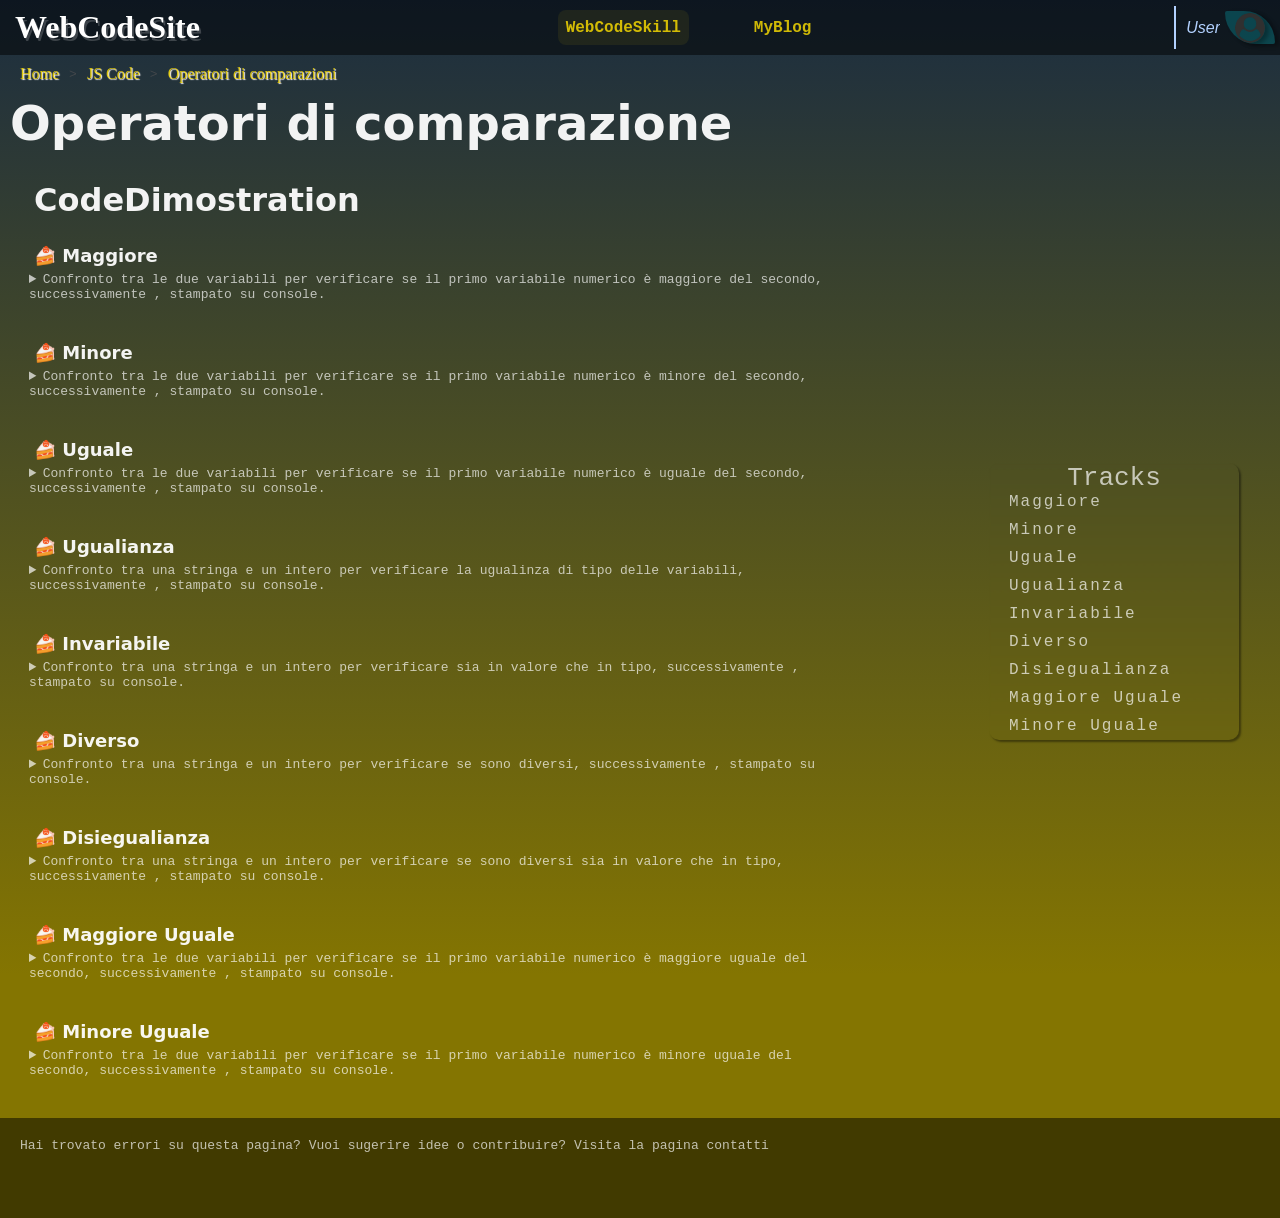
==== commit b28b0390: "ADD MODIFIED PAG OC.html" ====
--- a/js/Argomenti/OC.html
+++ b/js/Argomenti/OC.html
@@ -144,9 +144,6 @@
                     <li class="LTEXE L-1"><a href="#-esercizio-7">Disiegualianza</a></li>
                     <li class="LTEXE L-1"><a href="#-esercizio-8">Maggiore Uguale</a></li>
                     <li class="LTEXE L-1"><a href="#-esercizio-9">Minore Uguale</a></li>
-                    <li class="LTEXE L-1"><a href="#-esercizio-10">Arrotondamento</a></li>
-                    <li class="LTEXE L-1"><a href="#-esercizio-11">Conversione</a></li>
-                    <li class="LTEXE L-1"><a href="#-esercizio-12">Numero casuale</a></li>
                 </ol>
             </nav>
             </div>
